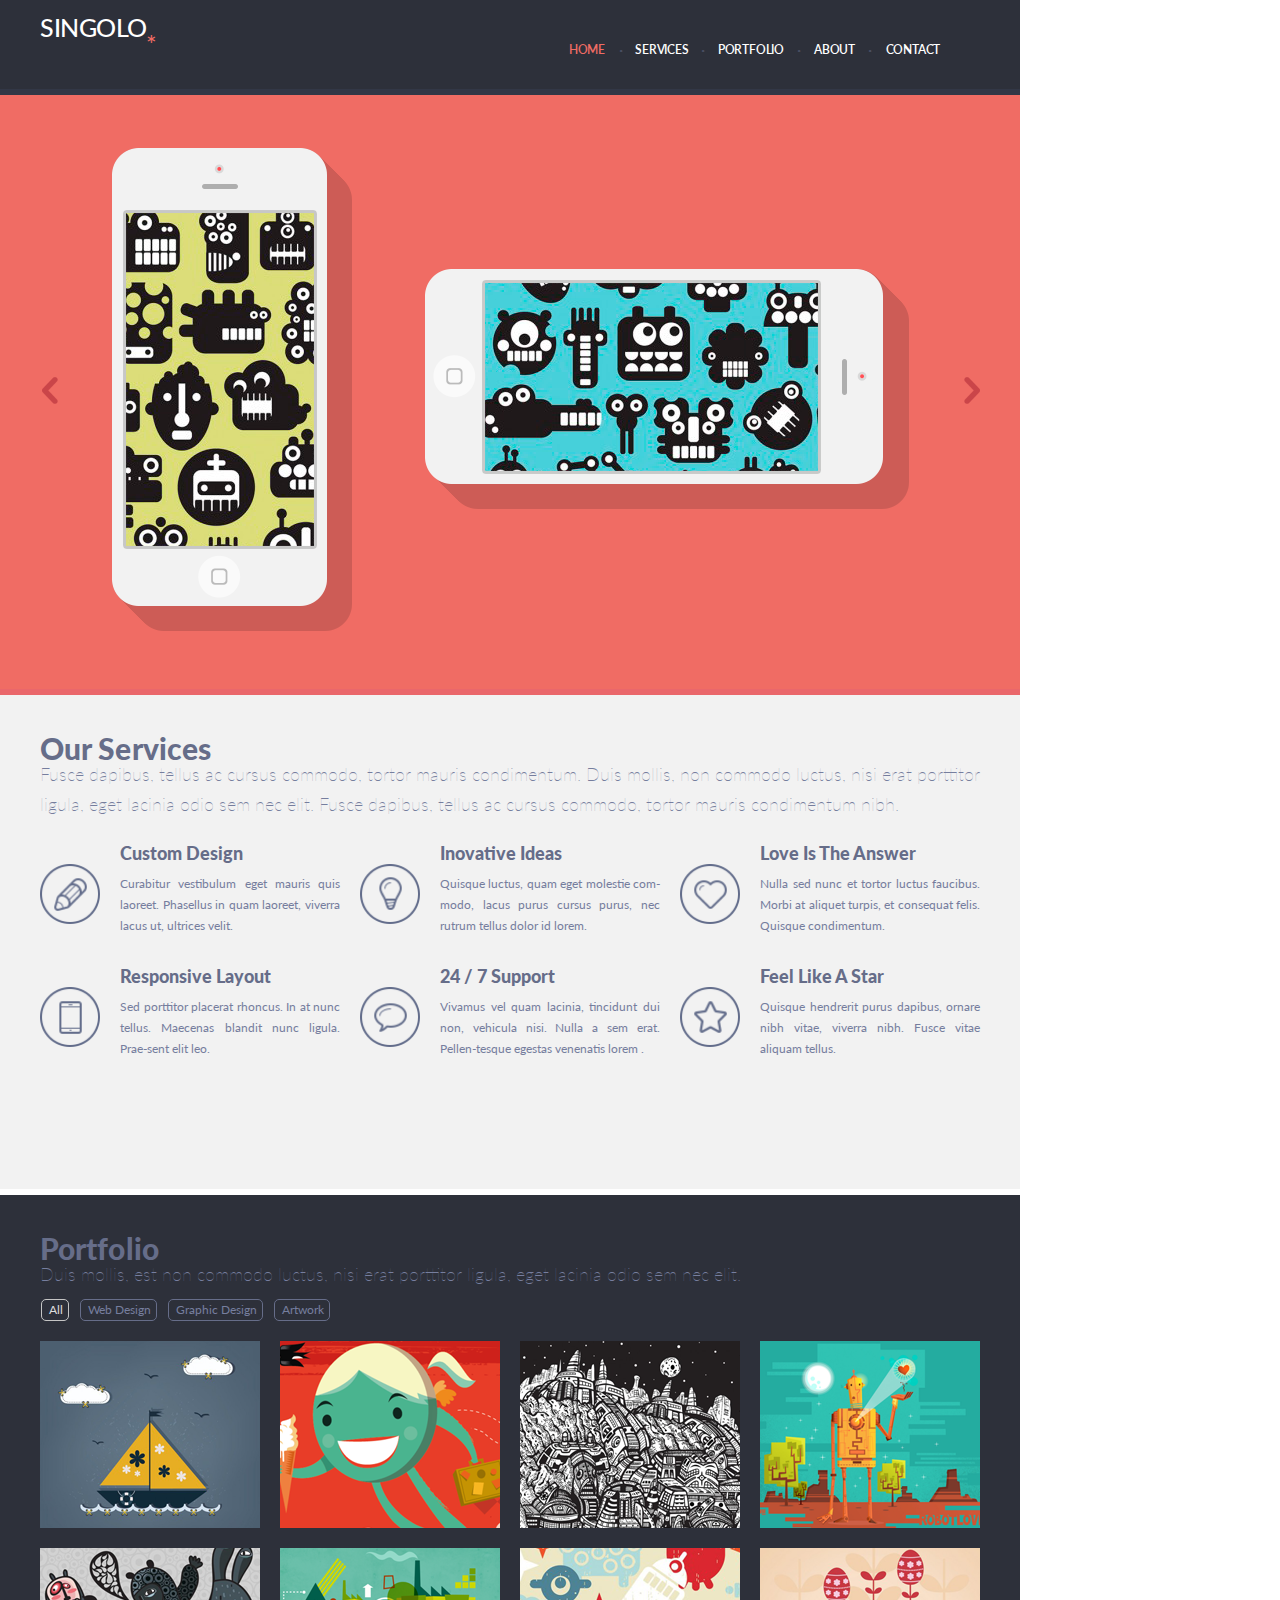
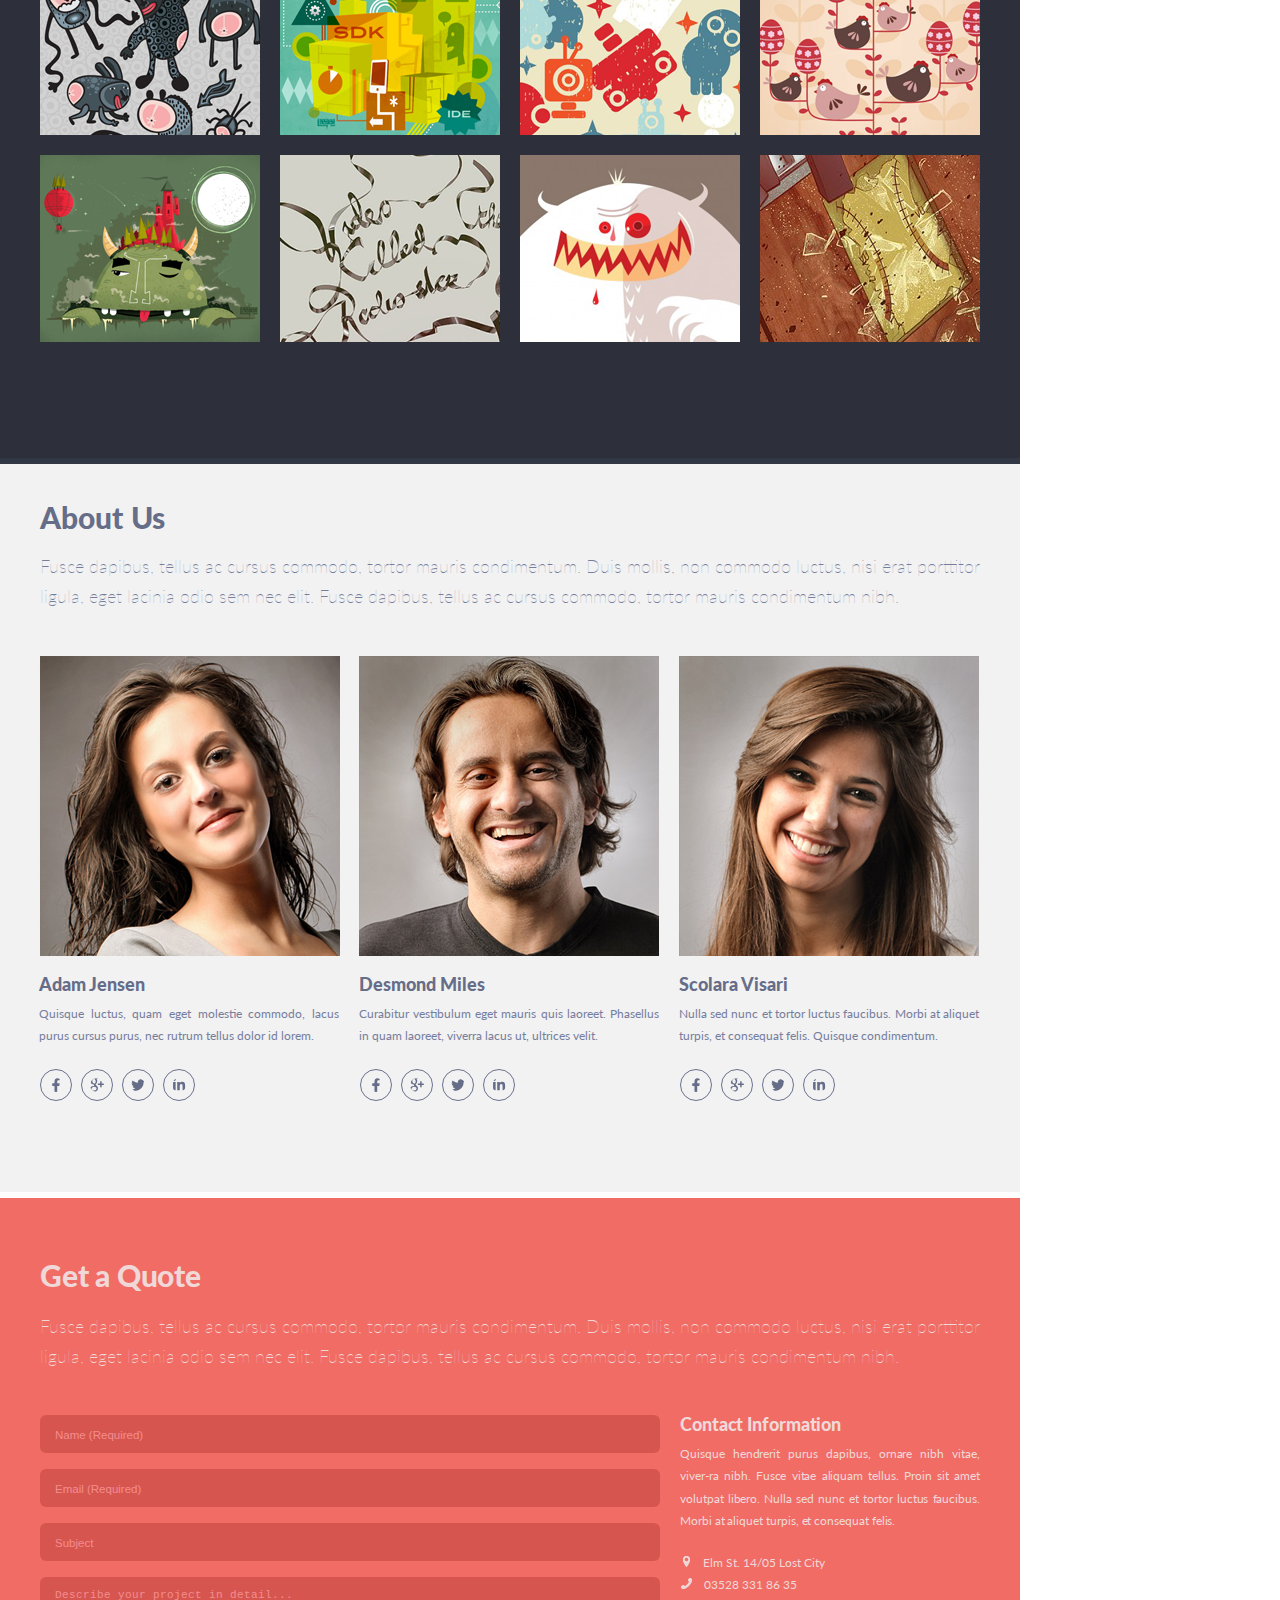
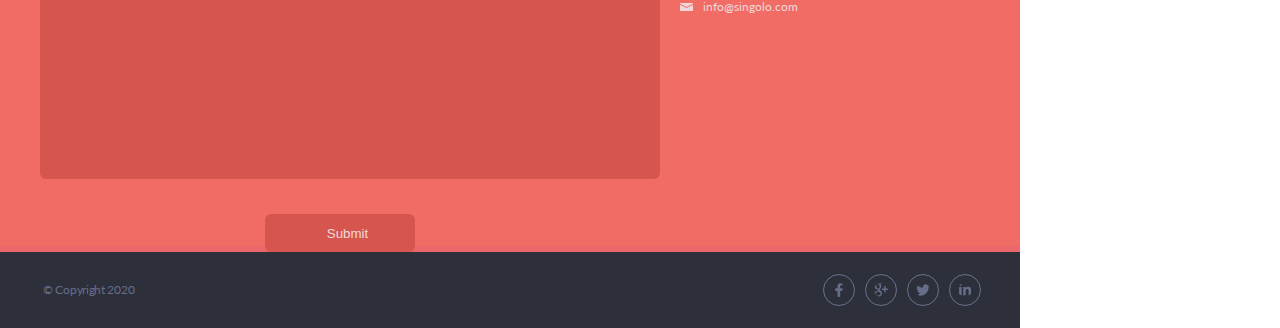
==== index.html @ a9855fa3 "feat: add index.html and style.css" ====
<!DOCTYPE html>
<head>
    <meta charset="UTF-8">
    <link href="style.css" rel="stylesheet">
    <link href="https://fonts.googleapis.com/css?family=Lato:300,300i,400,400i,700,700i,900,900i&display=swap" rel="stylesheet">
    <link href="http://yui.yahooapis.com/3.18.1/build/cssnormalize/cssnormalize-min.css" rel="stylesheet">
</head>

<body>
    <header class="container">
        <div class="section header-top">
            <h1 class="website-name">SINGOLO</h1>
            <div class="star-symbol">*</div>
            <div></div>
            <ul class="navigation-bar">
                <li ><a href="#" class="active-link">HOME</a></li>
                <li class="dot">.</li>
                <li><a href="#">SERVICES</a></li>
                <li class="dot">.</li>
                <li><a href="#">PORTFOLIO</a></li>
                <li class="dot">.</li>
                <li><a href="#">ABOUT</a></li>
                <li class="dot">.</li>
                <li><a href="#">CONTACT</a></li>
            </ul>
        </div>
            <div class="header-bottom"></div>
    </header>
    <div class="container">
        <div class="slider-top">
            <button class="button"><img class="prev" src="image/prev.svg"></button>
            <img class="vertical-iphone" src="image/iphone_vertical.png">
            <img class="horizontal-iphone"src="image/iphone_horizontal.png">
            <button class="button"><img class="next" src="image/next.svg"></button>
        </div>
        <div class="slider-bottom"></div>
    </div>

    <div class="container">
        <div class="section our-services-top">
         <div class="main-text">
            <div class="headline">
                <h2><b>Our Services</b></h2>
            </div>
            <div class="description">
                Fusce dapibus, tellus ac cursus commodo, tortor mauris condimentum. 
                Duis mollis, non commodo luctus, nisi erat porttitor ligula, 
                eget lacinia odio sem nec elit. Fusce dapibus, tellus ac cursus commodo, 
                tortor mauris condimentum nibh.
            </div>
         </div>
          
         <div class ="advantages">
         <div class="block one">
             <img src="image/pen.png">
                <div class="paragraph"><h3 class="caption"><b>Custom Design</b></h3>
            Curabitur vestibulum eget mauris quis laoreet. Phasellus in quam laoreet, viverra lacus ut, ultrices velit.
                </div>
         </div>

         <div class="block two">
            <img src="image/lamp.png">  
                <div class="paragraph"><h3 class="caption"><b>Inovative Ideas</b></h3>
            Quisque luctus, quam eget molestie com-modo, lacus purus cursus purus, nec rutrum tellus dolor id lorem.
                </div>
         </div> 

         <div class="block three">
            <img src="image/heart.png">
                <div class="paragraph"><h3 class="caption"><b>Love Is The Answer</b></h3>
            Nulla sed nunc et tortor luctus faucibus. Morbi at aliquet turpis, et consequat felis. Quisque condimentum.
                </div>
        </div>
        
         <div class="block four">
            <img src="image/phone.png">
                <div class="paragraph"><h3 class="caption"><b>Responsive Layout</b></h3>
            Sed porttitor placerat rhoncus. In at nunc tellus. Maecenas blandit nunc ligula. Prae-sent elit leo.
                </div>
        </div>

         <div class="block five">
            <img src="image/dialog.png">  
                <div class="paragraph"><h3 class="caption"><b>24 / 7 Support</b></h3>
            Vivamus vel quam lacinia, tincidunt dui non, vehicula nisi. Nulla a sem erat. Pellen-tesque egestas venenatis lorem .
                </div>
        </div> 

         <div class="block six">
            <img src="image/star.png">
                <div class="paragraph"><h3 class="caption"><b>Feel Like A Star</b></h3>
            Quisque hendrerit purus dapibus, ornare nibh vitae, viverra nibh. Fusce vitae aliquam tellus.
                </div>
        </div>
        </div>
    </div>

        <div class="our-services-bottom"></div>
    </div>

    <div class="container">
        <div class="section portfolio-top">
            <div class="headline">
            <h2><b>Portfolio</b></h2>
            </div>
            <div class="description portfolio"> 
                Duis mollis, est non commodo luctus, nisi erat porttitor ligula, 
                eget lacinia odio sem nec elit. 
            </div>
            <div>
                <button class="tab active-tab">All</button>
                <button class="tab">Web Design</button>
                <button class="tab">Graphic Design</button>
                <button class="tab">Artwork</button>
            </div>
            <div class="gallery">
                <img src = "image/image1.png">
                <img src = "image/image2.png">
                <img src = "image/image3.png">
                <img src = "image/image4.png">
                <img src = "image/image5.png">
                <img src = "image/image6.png">
                <img src = "image/image7.png">
                <img src = "image/image8.png">
                <img src = "image/image9.png">
                <img src = "image/image10.png">
                <img src = "image/image11.png">
                <img src = "image/image12.png">
            </div>
        </div>
    </div>
    <div class="container portfolio-bottom"></div>

    <div class="container">
        <div class="section about-us-top">
            <div class="headline about-us-headline">
                <h2><b>About Us</b></h2>
            </div>
            <div class="description about-us-description">
            Fusce dapibus, tellus ac cursus commodo, tortor mauris condimentum. 
            Duis mollis, non commodo luctus, nisi erat porttitor ligula, 
            eget lacinia odio sem nec elit. Fusce dapibus, tellus ac cursus commodo, 
            tortor mauris condimentum nibh.
            </div>
            <div class="staff">
                <div class="about-us-paragraph">
                    <img src = "image/adam.png">
                        <h3 class="about-us-caption"><b>Adam Jensen</b></h3>
                            Quisque luctus, quam eget molestie commodo,
                            lacus purus cursus purus, nec rutrum tellus dolor id lorem.                        
                                <div>
                                    <svg xmlns="http://www.w3.org/2000/svg"  
                                    class="social_icon facebook" 
                                    viewBox="0 0 320 512">
                                    <path fill="#656d89" d="M279.14 288l14.22-92.66h-88.91v-60.13c0-25.35 12.42-50.06 52.24-50.06h40.42V6.26S260.43 0 225.36 0c-73.22 0-121.08 44.38-121.08 124.72v70.62H22.89V288h81.39v224h100.17V288z"/>
                                    </svg>

                                    <svg xmlns="http://www.w3.org/2000/svg" 
                                    class="social_icon google"
                                    viewBox="0 0 89.61 88">
                                    <path fill="#656d89" d="M4.75,21.94c0,7.47,2.5,12.86,7.42,16a21.13,21.13,0,0,0,11.12,3c.59,0,1.07,0,1.4,0a14.35,14.35,0,0,0,2.95,10h-.17C21,50.89,0,52.23,0,69.52,0,87.1,19.31,88,23.18,88h1.27a35.72,35.72,0,0,0,14.88-3.21C47.07,81,51,74.49,51,65.36c0-8.82-6-14.07-10.35-17.91-2.67-2.34-5-4.36-5-6.33s1.68-3.5,3.81-5.41c3.45-3.08,6.69-7.46,6.69-15.75,0-7.29-.94-12.18-6.76-15.28A20.78,20.78,0,0,1,43.23,4C46.38,3.56,51,3.07,51,.5V0H28C27.78,0,4.75.86,4.75,21.94ZM41.87,67c.44,7-5.58,12.22-14.61,12.88S10.54,76.43,10.1,69.4a11.58,11.58,0,0,1,4.17-9.31,19,19,0,0,1,11.4-4.64c.52,0,1-.06,1.54-.06C35.71,55.39,41.46,60.38,41.87,67Zm-6-49.88c2.25,7.93-1.15,16.23-6.58,17.76a7.29,7.29,0,0,1-1.92.26c-5,0-9.9-5-11.73-12a17.26,17.26,0,0,1,.24-10.56C17,9.41,19.09,7.23,21.69,6.5a7.29,7.29,0,0,1,1.92-.26C29.62,6.24,33.48,8.72,35.87,17.13ZM74.61,34.41v-15h-9.5v15h-15v9.5h15v15h9.5v-15h15v-9.5Z"/></svg>

                                    <svg xmlns="http://www.w3.org/2000/svg" 
                                    class="social_icon twitter" 
                                    viewBox="0 0 512 512">
                                    <path fill="#656d89" d="M459.37 151.716c.325 4.548.325 9.097.325 13.645 0 138.72-105.583 298.558-298.558 298.558-59.452 0-114.68-17.219-161.137-47.106 8.447.974 16.568 1.299 25.34 1.299 49.055 0 94.213-16.568 130.274-44.832-46.132-.975-84.792-31.188-98.112-72.772 6.498.974 12.995 1.624 19.818 1.624 9.421 0 18.843-1.3 27.614-3.573-48.081-9.747-84.143-51.98-84.143-102.985v-1.299c13.969 7.797 30.214 12.67 47.431 13.319-28.264-18.843-46.781-51.005-46.781-87.391 0-19.492 5.197-37.36 14.294-52.954 51.655 63.675 129.3 105.258 216.365 109.807-1.624-7.797-2.599-15.918-2.599-24.04 0-57.828 46.782-104.934 104.934-104.934 30.213 0 57.502 12.67 76.67 33.137 23.715-4.548 46.456-13.32 66.599-25.34-7.798 24.366-24.366 44.833-46.132 57.827 21.117-2.273 41.584-8.122 60.426-16.243-14.292 20.791-32.161 39.308-52.628 54.253z"/></svg>
                                    
                                    <svg xmlns="http://www.w3.org/2000/svg"  
                                    class="social_icon linkedin"  
                                    viewBox="0 0 448 512">
                                    <path fill="#656d89" d="M100.28 448H7.4V148.9h92.88zM53.79 108.1C24.09 108.1 0 83.5 0 53.8a53.79 53.79 0 0 1 107.58 0c0 29.7-24.1 54.3-53.79 54.3zM447.9 448h-92.68V302.4c0-34.7-.7-79.2-48.29-79.2-48.29 0-55.69 37.7-55.69 76.7V448h-92.78V148.9h89.08v40.8h1.3c12.4-23.5 42.69-48.3 87.88-48.3 94 0 111.28 61.9 111.28 142.3V448z"/></svg>
                                </div>
                </div>
                <div class="about-us-paragraph">
                    <img src = "image/desmond.png">
                        <h3 class="about-us-caption"><b>Desmond Miles</b></h3>
                            Curabitur vestibulum eget mauris quis laoreet. 
                            Phasellus in quam laoreet, viverra lacus ut, ultrices velit.                           
                            <div>
                                <svg xmlns="http://www.w3.org/2000/svg"  
                                class="social_icon facebook" 
                                viewBox="0 0 320 512">
                                <path fill="#656d89" d="M279.14 288l14.22-92.66h-88.91v-60.13c0-25.35 12.42-50.06 52.24-50.06h40.42V6.26S260.43 0 225.36 0c-73.22 0-121.08 44.38-121.08 124.72v70.62H22.89V288h81.39v224h100.17V288z"/>
                                </svg>

                                <svg xmlns="http://www.w3.org/2000/svg" 
                                class="social_icon google"
                                viewBox="0 0 89.61 88">
                                <path fill="#656d89" d="M4.75,21.94c0,7.47,2.5,12.86,7.42,16a21.13,21.13,0,0,0,11.12,3c.59,0,1.07,0,1.4,0a14.35,14.35,0,0,0,2.95,10h-.17C21,50.89,0,52.23,0,69.52,0,87.1,19.31,88,23.18,88h1.27a35.72,35.72,0,0,0,14.88-3.21C47.07,81,51,74.49,51,65.36c0-8.82-6-14.07-10.35-17.91-2.67-2.34-5-4.36-5-6.33s1.68-3.5,3.81-5.41c3.45-3.08,6.69-7.46,6.69-15.75,0-7.29-.94-12.18-6.76-15.28A20.78,20.78,0,0,1,43.23,4C46.38,3.56,51,3.07,51,.5V0H28C27.78,0,4.75.86,4.75,21.94ZM41.87,67c.44,7-5.58,12.22-14.61,12.88S10.54,76.43,10.1,69.4a11.58,11.58,0,0,1,4.17-9.31,19,19,0,0,1,11.4-4.64c.52,0,1-.06,1.54-.06C35.71,55.39,41.46,60.38,41.87,67Zm-6-49.88c2.25,7.93-1.15,16.23-6.58,17.76a7.29,7.29,0,0,1-1.92.26c-5,0-9.9-5-11.73-12a17.26,17.26,0,0,1,.24-10.56C17,9.41,19.09,7.23,21.69,6.5a7.29,7.29,0,0,1,1.92-.26C29.62,6.24,33.48,8.72,35.87,17.13ZM74.61,34.41v-15h-9.5v15h-15v9.5h15v15h9.5v-15h15v-9.5Z"/></g></g></svg>

                                <svg xmlns="http://www.w3.org/2000/svg" 
                                class="social_icon twitter" 
                                viewBox="0 0 512 512">
                                <path fill="#656d89" d="M459.37 151.716c.325 4.548.325 9.097.325 13.645 0 138.72-105.583 298.558-298.558 298.558-59.452 0-114.68-17.219-161.137-47.106 8.447.974 16.568 1.299 25.34 1.299 49.055 0 94.213-16.568 130.274-44.832-46.132-.975-84.792-31.188-98.112-72.772 6.498.974 12.995 1.624 19.818 1.624 9.421 0 18.843-1.3 27.614-3.573-48.081-9.747-84.143-51.98-84.143-102.985v-1.299c13.969 7.797 30.214 12.67 47.431 13.319-28.264-18.843-46.781-51.005-46.781-87.391 0-19.492 5.197-37.36 14.294-52.954 51.655 63.675 129.3 105.258 216.365 109.807-1.624-7.797-2.599-15.918-2.599-24.04 0-57.828 46.782-104.934 104.934-104.934 30.213 0 57.502 12.67 76.67 33.137 23.715-4.548 46.456-13.32 66.599-25.34-7.798 24.366-24.366 44.833-46.132 57.827 21.117-2.273 41.584-8.122 60.426-16.243-14.292 20.791-32.161 39.308-52.628 54.253z"/></svg>
                                
                                <svg xmlns="http://www.w3.org/2000/svg"  
                                class="social_icon linkedin"  
                                viewBox="0 0 448 512">
                                <path fill="#656d89" d="M100.28 448H7.4V148.9h92.88zM53.79 108.1C24.09 108.1 0 83.5 0 53.8a53.79 53.79 0 0 1 107.58 0c0 29.7-24.1 54.3-53.79 54.3zM447.9 448h-92.68V302.4c0-34.7-.7-79.2-48.29-79.2-48.29 0-55.69 37.7-55.69 76.7V448h-92.78V148.9h89.08v40.8h1.3c12.4-23.5 42.69-48.3 87.88-48.3 94 0 111.28 61.9 111.28 142.3V448z"/></svg>
                            </div>
                </div>
                <div class="about-us-paragraph">
                    <img src = "image/scolara.png">
                        <h3 class="about-us-caption"><b>Scolara Visari</b></h3>
                             Nulla sed nunc et tortor luctus faucibus. 
                             Morbi at aliquet turpis, et consequat felis. Quisque condimentum.
                             <div>
                                <svg xmlns="http://www.w3.org/2000/svg"  
                                class="social_icon facebook" 
                                viewBox="0 0 320 512">
                                <path fill="#656d89" d="M279.14 288l14.22-92.66h-88.91v-60.13c0-25.35 12.42-50.06 52.24-50.06h40.42V6.26S260.43 0 225.36 0c-73.22 0-121.08 44.38-121.08 124.72v70.62H22.89V288h81.39v224h100.17V288z"/>
                                </svg>

                                <svg xmlns="http://www.w3.org/2000/svg" 
                                class="social_icon google"
                                viewBox="0 0 89.61 88">
                                <path fill="#656d89" d="M4.75,21.94c0,7.47,2.5,12.86,7.42,16a21.13,21.13,0,0,0,11.12,3c.59,0,1.07,0,1.4,0a14.35,14.35,0,0,0,2.95,10h-.17C21,50.89,0,52.23,0,69.52,0,87.1,19.31,88,23.18,88h1.27a35.72,35.72,0,0,0,14.88-3.21C47.07,81,51,74.49,51,65.36c0-8.82-6-14.07-10.35-17.91-2.67-2.34-5-4.36-5-6.33s1.68-3.5,3.81-5.41c3.45-3.08,6.69-7.46,6.69-15.75,0-7.29-.94-12.18-6.76-15.28A20.78,20.78,0,0,1,43.23,4C46.38,3.56,51,3.07,51,.5V0H28C27.78,0,4.75.86,4.75,21.94ZM41.87,67c.44,7-5.58,12.22-14.61,12.88S10.54,76.43,10.1,69.4a11.58,11.58,0,0,1,4.17-9.31,19,19,0,0,1,11.4-4.64c.52,0,1-.06,1.54-.06C35.71,55.39,41.46,60.38,41.87,67Zm-6-49.88c2.25,7.93-1.15,16.23-6.58,17.76a7.29,7.29,0,0,1-1.92.26c-5,0-9.9-5-11.73-12a17.26,17.26,0,0,1,.24-10.56C17,9.41,19.09,7.23,21.69,6.5a7.29,7.29,0,0,1,1.92-.26C29.62,6.24,33.48,8.72,35.87,17.13ZM74.61,34.41v-15h-9.5v15h-15v9.5h15v15h9.5v-15h15v-9.5Z"/></g></g></svg>

                                <svg xmlns="http://www.w3.org/2000/svg" 
                                class="social_icon twitter" 
                                viewBox="0 0 512 512">
                                <path fill="#656d89" d="M459.37 151.716c.325 4.548.325 9.097.325 13.645 0 138.72-105.583 298.558-298.558 298.558-59.452 0-114.68-17.219-161.137-47.106 8.447.974 16.568 1.299 25.34 1.299 49.055 0 94.213-16.568 130.274-44.832-46.132-.975-84.792-31.188-98.112-72.772 6.498.974 12.995 1.624 19.818 1.624 9.421 0 18.843-1.3 27.614-3.573-48.081-9.747-84.143-51.98-84.143-102.985v-1.299c13.969 7.797 30.214 12.67 47.431 13.319-28.264-18.843-46.781-51.005-46.781-87.391 0-19.492 5.197-37.36 14.294-52.954 51.655 63.675 129.3 105.258 216.365 109.807-1.624-7.797-2.599-15.918-2.599-24.04 0-57.828 46.782-104.934 104.934-104.934 30.213 0 57.502 12.67 76.67 33.137 23.715-4.548 46.456-13.32 66.599-25.34-7.798 24.366-24.366 44.833-46.132 57.827 21.117-2.273 41.584-8.122 60.426-16.243-14.292 20.791-32.161 39.308-52.628 54.253z"/></svg>
                                
                                <svg xmlns="http://www.w3.org/2000/svg"  
                                class="social_icon linkedin"  
                                viewBox="0 0 448 512">
                                <path fill="#656d89" d="M100.28 448H7.4V148.9h92.88zM53.79 108.1C24.09 108.1 0 83.5 0 53.8a53.79 53.79 0 0 1 107.58 0c0 29.7-24.1 54.3-53.79 54.3zM447.9 448h-92.68V302.4c0-34.7-.7-79.2-48.29-79.2-48.29 0-55.69 37.7-55.69 76.7V448h-92.78V148.9h89.08v40.8h1.3c12.4-23.5 42.69-48.3 87.88-48.3 94 0 111.28 61.9 111.28 142.3V448z"/></svg>
                            </div>
                </div>
            </div>
        </div>
        <div class="container about-us-bottom"></div>
    </div>
    <div class="container">
        <div class="section get-a-quote-top">
            <div class="headline3">Get a Quote</div>
            <div class="description3">
                Fusce dapibus, tellus ac cursus commodo, tortor mauris condimentum. 
                Duis mollis, non commodo luctus, nisi erat porttitor ligula, eget 
                lacinia odio sem nec elit. Fusce dapibus, tellus ac cursus commodo, 
                tortor mauris condimentum nibh.
            </div>
            <div class="form-and-information">
                <form class="form">
                    <input type="text" placeholder="Name (Required)" maxlength="20" pattern="[A-Za-z]{1,20}" required>
                    <input type="email" placeholder="Email (Required)" required>
                    <input type="text" placeholder="Subject">
                    <textarea type="text" placeholder="Describe your project in detail..."></textarea>
                    <input class="submit-bottom" type="submit" value="Submit">
                </form>
                <div class="information">
                    <div class="caption-light">Contact Information</div>
                    <div class="info">
                    Quisque hendrerit purus dapibus, ornare nibh vitae, viver-ra nibh. Fusce vitae aliquam tellus. Proin sit 
                    amet volutpat libero. Nulla sed nunc et tortor luctus faucibus. 
                    Morbi at aliquet turpis,  et consequat felis. 
                    </div>
                    <div class="info contact-information">
                        <img class="location-icon" src="image/location.png">
                            Elm St. 14/05 Lost City<br>
                        <img class="phone-icon" src="image/iphone.png">
                        <a href="tel: 03528 331 86 35" type="tel">03528 331 86 35</a><br>
                        <img class="mail-icon" src="image/mail.png">
                        <a href ="mailto: info@singolo.com" type="email">info@singolo.com</a><br>
                    </div>
                </div>
            </div>
        </div>
        <div class="section get-a-quote-bottom"></div>
    
    
    <footer class="section footer">
        <div class="copyright">&#169; Copyright 2020</div>
        <div class="icons">
                <svg xmlns="http://www.w3.org/2000/svg"  
                class="social_icon facebook" 
                viewBox="0 0 320 512">
                <path fill="#656d89" d="M279.14 288l14.22-92.66h-88.91v-60.13c0-25.35 12.42-50.06 52.24-50.06h40.42V6.26S260.43 0 225.36 0c-73.22 0-121.08 44.38-121.08 124.72v70.62H22.89V288h81.39v224h100.17V288z"/>
                </svg>

                <svg xmlns="http://www.w3.org/2000/svg" 
                class="social_icon google"
                viewBox="0 0 89.61 88">
                <path fill="#656d89" d="M4.75,21.94c0,7.47,2.5,12.86,7.42,16a21.13,21.13,0,0,0,11.12,3c.59,0,1.07,0,1.4,0a14.35,14.35,0,0,0,2.95,10h-.17C21,50.89,0,52.23,0,69.52,0,87.1,19.31,88,23.18,88h1.27a35.72,35.72,0,0,0,14.88-3.21C47.07,81,51,74.49,51,65.36c0-8.82-6-14.07-10.35-17.91-2.67-2.34-5-4.36-5-6.33s1.68-3.5,3.81-5.41c3.45-3.08,6.69-7.46,6.69-15.75,0-7.29-.94-12.18-6.76-15.28A20.78,20.78,0,0,1,43.23,4C46.38,3.56,51,3.07,51,.5V0H28C27.78,0,4.75.86,4.75,21.94ZM41.87,67c.44,7-5.58,12.22-14.61,12.88S10.54,76.43,10.1,69.4a11.58,11.58,0,0,1,4.17-9.31,19,19,0,0,1,11.4-4.64c.52,0,1-.06,1.54-.06C35.71,55.39,41.46,60.38,41.87,67Zm-6-49.88c2.25,7.93-1.15,16.23-6.58,17.76a7.29,7.29,0,0,1-1.92.26c-5,0-9.9-5-11.73-12a17.26,17.26,0,0,1,.24-10.56C17,9.41,19.09,7.23,21.69,6.5a7.29,7.29,0,0,1,1.92-.26C29.62,6.24,33.48,8.72,35.87,17.13ZM74.61,34.41v-15h-9.5v15h-15v9.5h15v15h9.5v-15h15v-9.5Z"/></g></g></svg>

                <svg xmlns="http://www.w3.org/2000/svg" 
                class="social_icon twitter" 
                viewBox="0 0 512 512">
                <path fill="#656d89" d="M459.37 151.716c.325 4.548.325 9.097.325 13.645 0 138.72-105.583 298.558-298.558 298.558-59.452 0-114.68-17.219-161.137-47.106 8.447.974 16.568 1.299 25.34 1.299 49.055 0 94.213-16.568 130.274-44.832-46.132-.975-84.792-31.188-98.112-72.772 6.498.974 12.995 1.624 19.818 1.624 9.421 0 18.843-1.3 27.614-3.573-48.081-9.747-84.143-51.98-84.143-102.985v-1.299c13.969 7.797 30.214 12.67 47.431 13.319-28.264-18.843-46.781-51.005-46.781-87.391 0-19.492 5.197-37.36 14.294-52.954 51.655 63.675 129.3 105.258 216.365 109.807-1.624-7.797-2.599-15.918-2.599-24.04 0-57.828 46.782-104.934 104.934-104.934 30.213 0 57.502 12.67 76.67 33.137 23.715-4.548 46.456-13.32 66.599-25.34-7.798 24.366-24.366 44.833-46.132 57.827 21.117-2.273 41.584-8.122 60.426-16.243-14.292 20.791-32.161 39.308-52.628 54.253z"/></svg>
                
                <svg xmlns="http://www.w3.org/2000/svg"  
                class="social_icon linkedin"  
                viewBox="0 0 448 512">
                <path fill="#656d89" d="M100.28 448H7.4V148.9h92.88zM53.79 108.1C24.09 108.1 0 83.5 0 53.8a53.79 53.79 0 0 1 107.58 0c0 29.7-24.1 54.3-53.79 54.3zM447.9 448h-92.68V302.4c0-34.7-.7-79.2-48.29-79.2-48.29 0-55.69 37.7-55.69 76.7V448h-92.78V148.9h89.08v40.8h1.3c12.4-23.5 42.69-48.3 87.88-48.3 94 0 111.28 61.9 111.28 142.3V448z"/></svg>
        </div>
    </footer>
</div>
</body>
---- style.css ----
* {
    margin: 0;
    padding: 0;  
    list-style: none; 
    text-decoration: none;
}

.container {
    width: 1020px;
    font-family: "Lato";
}

.section{
    padding:0 40px;
}

/* HEADER */
.header-top{
    background-color: #2d303a;
    height: 89px;
    display: grid;
    grid-template-columns: 106px 10px 400px 425px;
}

.website-name{
    color:#ffffff;
    font-size: 25px;
    letter-spacing: -0.5px;
    padding-top: 12px;
    font-weight: 500;
}

.star-symbol{
    color:#f06c64;
    font-size: 25px;
    padding-top: 29px;
}

.navigation-bar{
    font-size: 12px;
    color:#ffffff;
    display: grid;
    grid-template-columns:62px 6px 76px 6px 90px 6px 65px 6px 80px 26px;
    text-align: center;
    margin-top:42px;
    font-weight: 600;
    letter-spacing: -0.2px;
}

.navigation-bar > li > a{
    color: #ffffff;
}

.navigation-bar > li > a.active-link{
    color:#f06c64;
}

.navigation-bar > li > a:hover{
    cursor: pointer;
    color: #f06c64;
}

.dot{
    font-size: 18px;
    color:#494e62;
    margin-top: -8px;
}

.header-bottom{
    background-color: #323746;
    height: 6px; 
}

/* SLIDER */
.slider-top{
    background-color:#f06c64;
    height:594px;
    display: grid;
    grid-template-columns: 100px 265px 555px 100px;
    margin: auto;
}

.slider-top > img{
    margin: auto;
}

.vertical-iphone{
    padding-bottom: 5px;
    padding-right: 1px;
}

.horizontal-iphone{
    padding: 0 0 6px 48px;
}

.next{
    margin-left: 4px;
}

.button{
    background-color:#f06c64;
    border: none;
    outline: none;
}

.button:hover{
    cursor: pointer;
    background-color: #dc625a;
}

.slider-bottom{
    background-color:#ea676b;
    height:6px;
}

/* OUR SERVICES */
.advantages{
    display: grid;
    grid-template-areas:
    "one two three"
    "four five six";
    grid-template-columns: 320px 320px 300px;
    grid-template-rows: 123px 135px;
}

.block{
    display: grid;
    grid-template-columns: 60px 260px;
}
.block > img{
    width: 60px;
    margin-top: 45px;
}
.one{
    grid-area: one;
}
.two{
    grid-area: two;
}
.three{
    grid-area: three;
}
.four{
    grid-area: four
}
.five{
    grid-area: five;
}
.six{
    grid-area: six;
}

.our-services-top{
    background-color: #f2f2f2;
    height: 494px;
}

.headline{
    font-size: 20px;
    color:#666d89;
    letter-spacing: 0.1px;
    padding-top: 35px;
    font-weight: 800;
}

.description{
    font-size: 18px;
    color:#767e9e;
    font-weight: lighter;
    line-height: 30px;
    text-align: justify;
    margin-top: -7px;
}

.paragraph{
    padding: 0 20px;
    font-size: 12px;
    color:#767e9e;
    text-align: justify;
    line-height: 21px;    
}

.caption{
    color: #666d89;
    font-size: 18px;
    padding-top: 24px;
    margin-bottom: 9px;
}

.our-services-bottom{
    background-color: #ffffff;
    height: 6px;
}

/* PORTFOLIO */
.portfolio-top{
    background-color: #2d303a;
    height: 863px;
}
.portfolio{
    padding-bottom: 9px;
}
.tab{
    background-color: #2d303a;
    margin-right: 6px;
    margin-left: 1px;
    padding: 2px 5px 3.3px 7px;
    border: 1px solid #666d89;
    border-radius: 5px;
    font-family: "Lato";
    font-size: 12px;
    cursor: pointer;
    color: #767e9e;
    outline: none;
}

.active-tab, .tab:hover{
    border: 1px solid #c5c5c5;
    color:#dedede;
}

.gallery{
    display: flex;  
    margin: 20px 2px 0 0px;
    flex-wrap: wrap;
    width:960px;
}

.gallery > img {
    width: 220px;
    height: 187px;
    margin: 0 20px 20px 0;
}

.portfolio-bottom{
    background-color: #323746;
    height: 6px;
}

/* ABOUT US */
.about-us-headline > h2{
    margin-bottom: 23px;
}

.about-us-description{
    padding-bottom: 45px;
}

.about-us-top{
    background-color: #f2f2f2;
    height: 728px;
}

.staff{
    display: flex;
    width:960px;
    color: #767e9e;
    font-size: 12px;
}

.staff > img{
    margin: 0 20px 20px 0;
}

.about-us-paragraph{
    font-size: 12px;
    color:#767e9e;
    text-align: justify;
    line-height: 22px;    
    padding-right: 21px;
    margin-left: -1px;
    max-width: 300px;
}

.about-us-caption{
    color: #666d89;
    font-size: 18px;
    padding: 9px 0 8px 0;
    white-space: nowrap;
    overflow: hidden;
    text-overflow: ellipsis;
    margin: 1px 0 0 0 ;
}

.social_icon{
    width: 14px;
    height: 14px;
    padding: 8px;
    border: 1px solid #6a718c;
    border-radius: 50%;
    margin: 22px 5px 0 1px;
}

.social_icon:hover{
    width: 25px;
    height: 25px;
    border-radius: 25%;
    cursor: pointer;
}

.facebook path:hover{
    fill: #3b5998;
    cursor: pointer;
}

.google path:hover{
    fill: #db4a39;
    cursor: pointer;
}

.twitter path:hover{
    fill: #00acee;
    cursor: pointer;
}

.linkedin path:hover{
    fill: #0e76a8;
    cursor: pointer;
}

.about-us-bottom{
    background-color: #ffffff;
    height: 6px;
}

/* GET A QUOTE */
.get-a-quote-top{
    height: 648px;
    background-color: #f06c64;
}

.headline3{
    font-size: 30px;
    color:#f0d8d9;
    letter-spacing: -0.2px;
    padding-top: 59px;
    font-weight: 900;
}

.description3{
    font-size: 18px;
    color:#f0d8d9;
    font-weight: lighter;
    padding: 18px 0 9px 0;
    line-height: 30px;
    text-align: justify;
}
.form-and-information{
    display: flex;
    
}

.form{
    margin-top: 35px;
    margin-right: 20px;
    max-width: 620px;
}

.form > input, textarea{
    width: 605px;
    height: 38px;
    background-color: #d6564f;
    outline: none;
    margin-bottom: 16px;
    border: none;
    border-radius: 6px;
    padding-left: 15px;
    color:#f0d8d9;
}

.form > input::placeholder{
    color: #f48c8f;
    font-size: 11.5px;
    font-weight: 400;
}

.form > textarea::placeholder{
    color: #f48c8f;
    font-size: 11px;
    font-weight: 400;
    padding-top: 3px;
    letter-spacing: 0.4px;
}

:focus:input:placeholder{
    color: transparent;
}

.form > textarea{
    height: 193px;
    resize: none;
    width: 605px;
    padding-top: 9px;
}

.form > input.submit-bottom{
    width: 150px;
    background-color: #d6564f;
    color:#f0d8d9;
    margin-top: 16px;
    margin-left: 225px;
}

.caption-light{
    font-size: 18px;
    color: #f0d8d9;
    font-weight: 900;
    margin: 33px 0 8px 0;
    letter-spacing: -0.1px;
}

.info{
    font-size: 12px;
    color:#f0d8d9;
    text-align: justify;
    letter-spacing: -0.06px;
    line-height: 22.3px;
}

.contact-information{
    margin-top: 20px;
    line-height: 22px;
    letter-spacing: 0px;
}

.contact-information > a{
    color: #f0d8d9;
}

.location-icon{
    margin-right: 10px;
    margin-left: 3px;
}

.phone-icon{
    margin-right: 9px;
    margin-left: 1px;
}

.mail-icon{
    margin-right: 7px;
}
.get-a-quote-bottom{
    height: 6px;
    background-color: #ea676b;
}

/* FOOTER */
.footer{
    height: 76px;
    background-color: #2d303a;
    display: flex;
    justify-content: space-between;
    padding-right: 34px;
}

.copyright{
    font-size: 12px ;
    color: #666d89;
    padding-top: 30px;
    padding-left: 3px;
    letter-spacing: -0.3px;
}

.icons-footer{
    margin-right: 2px;
}
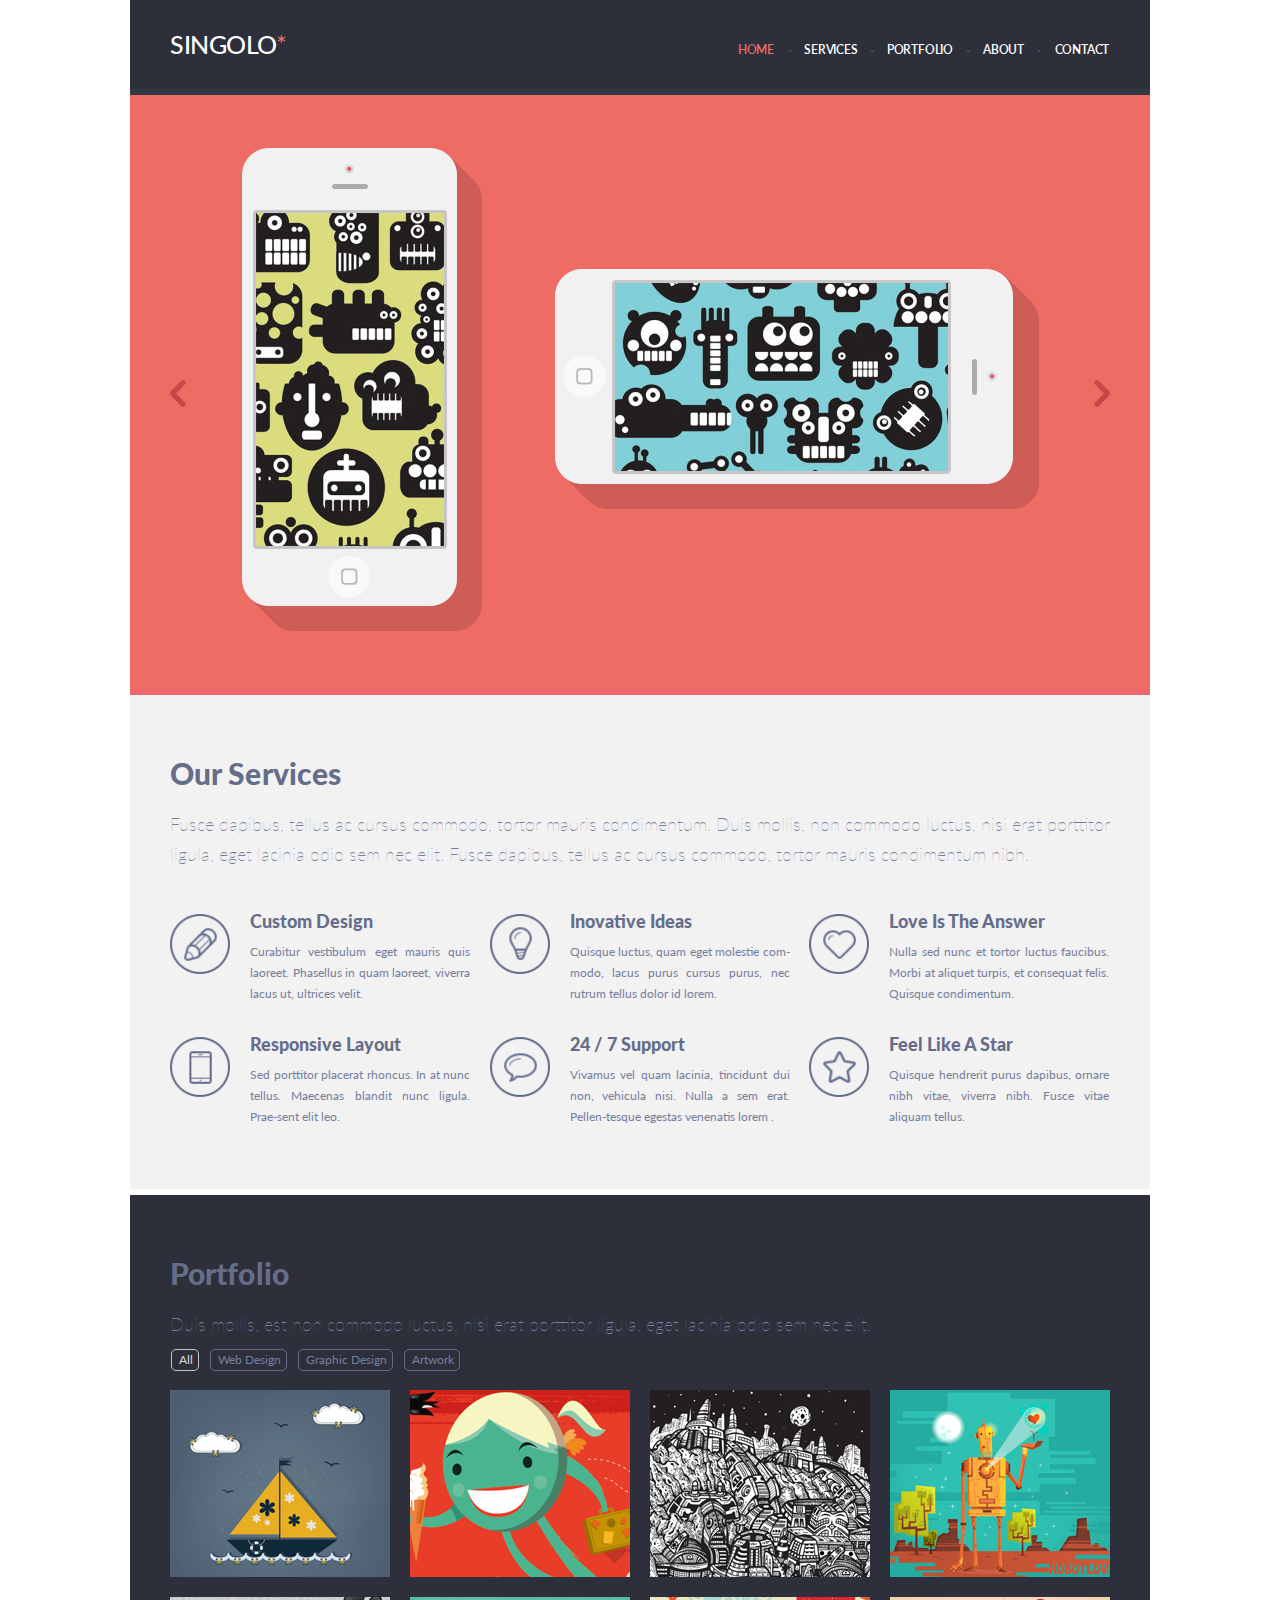
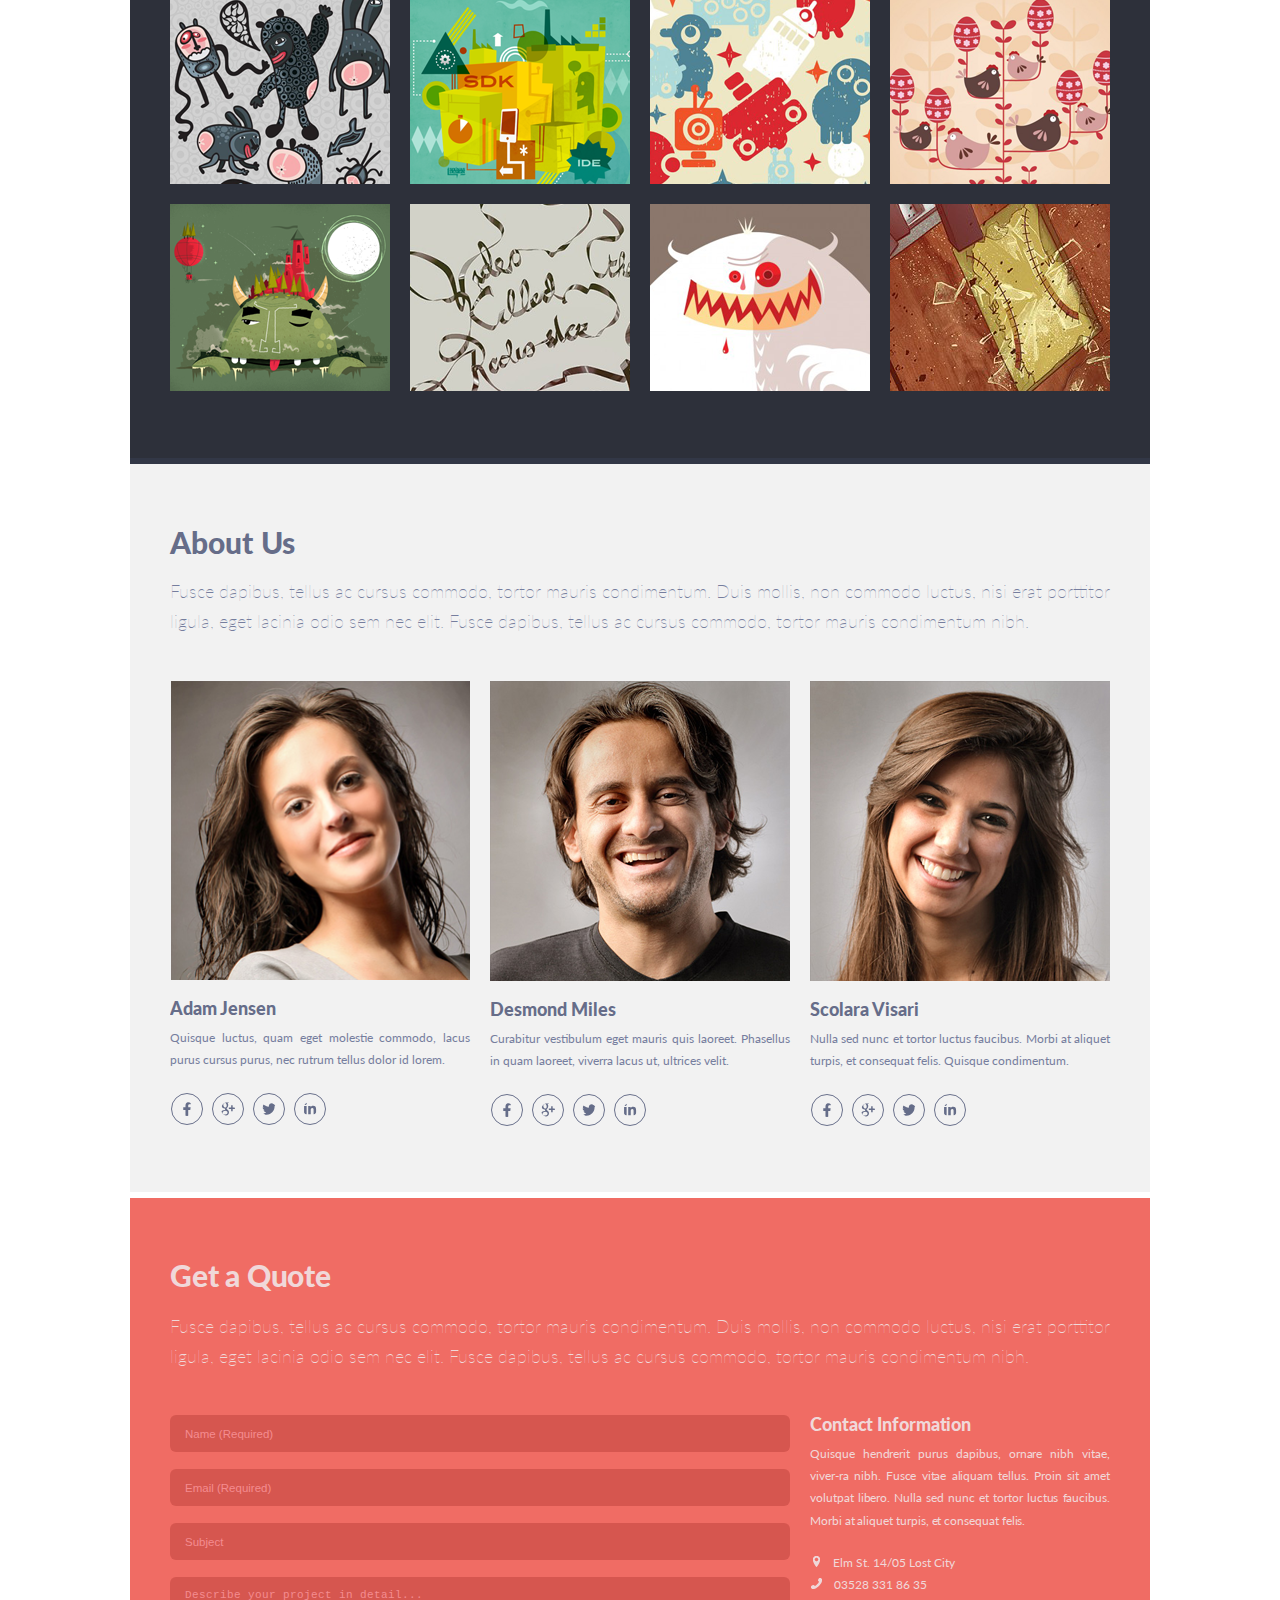
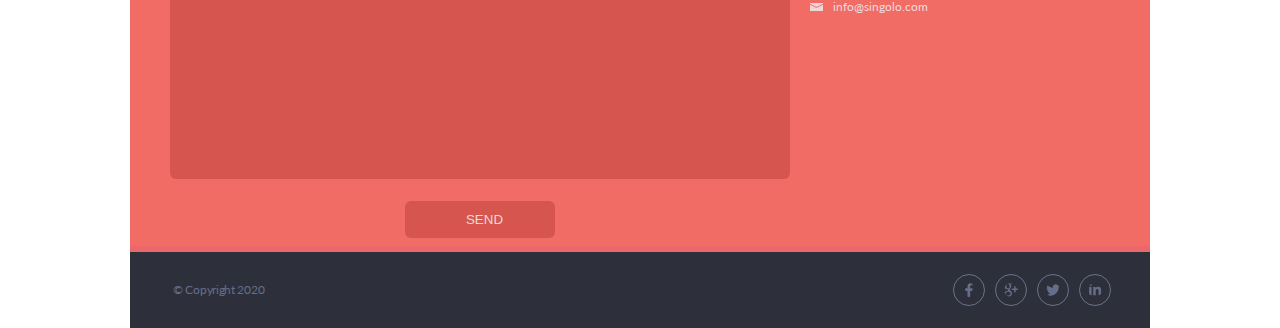
==== commit 9cab7a0f: "feat: add DOM and responsive" ====
--- a/index.html
+++ b/index.html
@@ -4,151 +4,172 @@
     <link href="style.css" rel="stylesheet">
     <link href="https://fonts.googleapis.com/css?family=Lato:300,300i,400,400i,700,700i,900,900i&display=swap" rel="stylesheet">
     <link href="http://yui.yahooapis.com/3.18.1/build/cssnormalize/cssnormalize-min.css" rel="stylesheet">
+    <meta name="viewport" content="width=device-width, initial-scale=1">
 </head>
 
 <body>
-    <header class="container">
+    <header class="container header">
         <div class="section header-top">
+            <div class="burger-menu">
+                <img src="/image/Burger-menu-icon.png">
+            </div>
+
             <h1 class="website-name">SINGOLO</h1>
             <div class="star-symbol">*</div>
             <div></div>
-            <ul class="navigation-bar">
-                <li ><a href="#" class="active-link">HOME</a></li>
+            <nav class="header__navigation" id="navigation-block">
+            <ul id ="menu" class="navigation-bar">
+                <li ><a href="#home" class="active-link">HOME</a></li>
                 <li class="dot">.</li>
-                <li><a href="#">SERVICES</a></li>
+                <li><a href="#services">SERVICES</a></li>
                 <li class="dot">.</li>
-                <li><a href="#">PORTFOLIO</a></li>
+                <li><a href="#portfolio">PORTFOLIO</a></li>
                 <li class="dot">.</li>
-                <li><a href="#">ABOUT</a></li>
+                <li><a href="#about">ABOUT</a></li>
                 <li class="dot">.</li>
-                <li><a href="#">CONTACT</a></li>
+                <li><a href="#contact">CONTACT</a></li>
             </ul>
+            </nav>
         </div>
             <div class="header-bottom"></div>
     </header>
-    <div class="container">
-        <div class="slider-top">
-            <button class="button"><img class="prev" src="image/prev.svg"></button>
-            <img class="vertical-iphone" src="image/iphone_vertical.png">
-            <img class="horizontal-iphone"src="image/iphone_horizontal.png">
-            <button class="button"><img class="next" src="image/next.svg"></button>
-        </div>
-        <div class="slider-bottom"></div>
-    </div>
-
-    <div class="container">
-        <div class="section our-services-top">
-         <div class="main-text">
-            <div class="headline">
-                <h2><b>Our Services</b></h2>
-            </div>
-            <div class="description">
-                Fusce dapibus, tellus ac cursus commodo, tortor mauris condimentum. 
-                Duis mollis, non commodo luctus, nisi erat porttitor ligula, 
-                eget lacinia odio sem nec elit. Fusce dapibus, tellus ac cursus commodo, 
-                tortor mauris condimentum nibh.
-            </div>
-         </div>
-          
-         <div class ="advantages">
-         <div class="block one">
-             <img src="image/pen.png">
-                <div class="paragraph"><h3 class="caption"><b>Custom Design</b></h3>
-            Curabitur vestibulum eget mauris quis laoreet. Phasellus in quam laoreet, viverra lacus ut, ultrices velit.
-                </div>
-         </div>
-
-         <div class="block two">
-            <img src="image/lamp.png">  
-                <div class="paragraph"><h3 class="caption"><b>Inovative Ideas</b></h3>
-            Quisque luctus, quam eget molestie com-modo, lacus purus cursus purus, nec rutrum tellus dolor id lorem.
-                </div>
-         </div> 
-
-         <div class="block three">
-            <img src="image/heart.png">
-                <div class="paragraph"><h3 class="caption"><b>Love Is The Answer</b></h3>
-            Nulla sed nunc et tortor luctus faucibus. Morbi at aliquet turpis, et consequat felis. Quisque condimentum.
-                </div>
-        </div>
-        
-         <div class="block four">
-            <img src="image/phone.png">
-                <div class="paragraph"><h3 class="caption"><b>Responsive Layout</b></h3>
-            Sed porttitor placerat rhoncus. In at nunc tellus. Maecenas blandit nunc ligula. Prae-sent elit leo.
-                </div>
-        </div>
-
-         <div class="block five">
-            <img src="image/dialog.png">  
-                <div class="paragraph"><h3 class="caption"><b>24 / 7 Support</b></h3>
-            Vivamus vel quam lacinia, tincidunt dui non, vehicula nisi. Nulla a sem erat. Pellen-tesque egestas venenatis lorem .
-                </div>
-        </div> 
-
-         <div class="block six">
-            <img src="image/star.png">
-                <div class="paragraph"><h3 class="caption"><b>Feel Like A Star</b></h3>
-            Quisque hendrerit purus dapibus, ornare nibh vitae, viverra nibh. Fusce vitae aliquam tellus.
-                </div>
-        </div>
-        </div>
-    </div>
-
-        <div class="our-services-bottom"></div>
-    </div>
-
-    <div class="container">
-        <div class="section portfolio-top">
-            <div class="headline">
-            <h2><b>Portfolio</b></h2>
-            </div>
-            <div class="description portfolio"> 
-                Duis mollis, est non commodo luctus, nisi erat porttitor ligula, 
-                eget lacinia odio sem nec elit. 
-            </div>
-            <div>
-                <button class="tab active-tab">All</button>
-                <button class="tab">Web Design</button>
-                <button class="tab">Graphic Design</button>
-                <button class="tab">Artwork</button>
-            </div>
-            <div class="gallery">
-                <img src = "image/image1.png">
-                <img src = "image/image2.png">
-                <img src = "image/image3.png">
-                <img src = "image/image4.png">
-                <img src = "image/image5.png">
-                <img src = "image/image6.png">
-                <img src = "image/image7.png">
-                <img src = "image/image8.png">
-                <img src = "image/image9.png">
-                <img src = "image/image10.png">
-                <img src = "image/image11.png">
-                <img src = "image/image12.png">
+
+    <div id = "wrapper" class="container">
+
+        <div id ="home" class="carousel">
+            <div  class ="slider">
+                <div class="slider-top">
+                    <button class="button" data-action="prev"><img class="prev" src="image/prev.svg"></button>
+                    
+                    <button class="button" data-action="next"><img class="next" src="image/next.svg"></button>
+                </div>
+                <div class="slider-bottom"></div>
+
+                <div class="slider-main">
+                    <div class="slide active-slide">
+                        <img src="image/slide-1.png">
+                    </div>
+    
+                    <div class="slide">
+                        <img src="image/slide2.jpg">
+                    </div>
+                </div>
             </div>
         </div>
-    </div>
-    <div class="container portfolio-bottom"></div>
-
-    <div class="container">
-        <div class="section about-us-top">
-            <div class="headline about-us-headline">
-                <h2><b>About Us</b></h2>
+    
+        <div id="services" class="services">
+            <div class="section our-services-top">
+                <div class="main-text">
+                    <div class="headline our-services-headline">
+                        <h2><b>Our Services</b></h2>
+                    </div>
+                    <div class="description our-services-description">
+                    Fusce dapibus, tellus ac cursus commodo, tortor mauris condimentum. 
+                    Duis mollis, non commodo luctus, nisi erat porttitor ligula, 
+                    eget lacinia odio sem nec elit. Fusce dapibus, tellus ac cursus commodo, 
+                    tortor mauris condimentum nibh.
+                    </div>
+                </div>
+
+                <div class ="advantages">
+                    <div class="block one">
+                        <img src="image/pen.png">
+                            <div class="paragraph"><h3 class="caption our-services-caption"><b>Custom Design</b></h3>
+                            Curabitur vestibulum eget mauris quis laoreet. Phasellus in quam laoreet, viverra lacus ut, ultrices velit.
+                            </div>
+                    </div>
+
+                    <div class="block two">
+                        <img src="image/lamp.png">  
+                            <div class="paragraph"><h3 class="caption our-services-caption"><b>Inovative Ideas</b></h3>
+                            Quisque luctus, quam eget molestie com-modo, lacus purus cursus purus, nec rutrum tellus dolor id lorem.
+                            </div>
+                    </div> 
+
+                    <div class="block three">
+                        <img src="image/heart.png">
+                            <div class="paragraph"><h3 class="caption our-services-caption"><b>Love Is The Answer</b></h3>
+                            Nulla sed nunc et tortor luctus faucibus. Morbi at aliquet turpis, et consequat felis. Quisque condimentum.
+                            </div>
+                    </div>
+        
+                    <div class="block four">
+                        <img src="image/phone.png">
+                            <div class="paragraph"><h3 class="caption our-services-caption"><b>Responsive Layout</b></h3>
+                            Sed porttitor placerat rhoncus. In at nunc tellus. Maecenas blandit nunc ligula. Prae-sent elit leo.
+                            </div>
+                        </div>
+
+                    <div class="block five">
+                        <img src="image/dialog.png">  
+                            <div class="paragraph"><h3 class="caption our-services-caption"><b>24 / 7 Support</b></h3>
+                            Vivamus vel quam lacinia, tincidunt dui non, vehicula nisi. Nulla a sem erat. Pellen-tesque egestas venenatis lorem .
+                            </div>
+                    </div> 
+
+                    <div class="block six">
+                        <img src="image/star.png">
+                            <div class="paragraph"><h3 class="caption our-services-caption"><b>Feel Like A Star</b></h3>
+                            Quisque hendrerit purus dapibus, ornare nibh vitae, viverra nibh. Fusce vitae aliquam tellus.
+                            </div>
+                    </div>
+                </div>
             </div>
-            <div class="description about-us-description">
-            Fusce dapibus, tellus ac cursus commodo, tortor mauris condimentum. 
-            Duis mollis, non commodo luctus, nisi erat porttitor ligula, 
-            eget lacinia odio sem nec elit. Fusce dapibus, tellus ac cursus commodo, 
-            tortor mauris condimentum nibh.
+            <div class="our-services-bottom"></div>
+        </div> 
+
+        <div id ="portfolio" class="portfolio">
+            <div  class="section portfolio-top">
+                <div class="headline">
+                    <h2><b>Portfolio</b></h2>
+                </div>
+                <div class="description"> 
+                    Duis mollis, est non commodo luctus, nisi erat porttitor ligula, 
+                    eget lacinia odio sem nec elit. 
+                </div>
+                <div id="tabs" class="tabs">
+                    <button class="tab active-tab">All</button>
+                    <button class="tab">Web Design</button>
+                    <button class="tab">Graphic Design</button>
+                    <button class="tab">Artwork</button>
+                </div>
+                <div id = "gallery"class="gallery">
+                    <img src = "image/image1.png">
+                    <img src = "image/image2.png">
+                    <img src = "image/image3.png">
+                    <img src = "image/image4.png">
+                    <img src = "image/image5.png">
+                    <img src = "image/image6.png">
+                    <img src = "image/image7.png">
+                    <img src = "image/image8.png">
+                    <img src = "image/image9.png">
+                    <img src = "image/image10.png">
+                    <img src = "image/image11.png">
+                    <img src = "image/image12.png">
+                </div>
             </div>
-            <div class="staff">
-                <div class="about-us-paragraph">
-                    <img src = "image/adam.png">
-                        <h3 class="about-us-caption"><b>Adam Jensen</b></h3>
-                            Quisque luctus, quam eget molestie commodo,
-                            lacus purus cursus purus, nec rutrum tellus dolor id lorem.                        
-                                <div>
+            <div class="container portfolio-bottom"></div>
+        </div>
+    
+        <div id ="about" class="about">
+            <div class="section about-us-top">
+                <div class="headline about-us-headline">
+                    <h2><b>About Us</b></h2>
+                </div>
+                <div class="description about-us-description">
+                    Fusce dapibus, tellus ac cursus commodo, tortor mauris condimentum. 
+                    Duis mollis, non commodo luctus, nisi erat porttitor ligula, 
+                    eget lacinia odio sem nec elit. Fusce dapibus, tellus ac cursus commodo, 
+                    tortor mauris condimentum nibh.
+                </div>
+                <div class="staff">
+
+                    <div class="about-us-paragraph">
+                        <img src = "image/adam.png">
+                            <h3 class="about-us-caption"><b>Adam Jensen</b></h3>
+                                Quisque luctus, quam eget molestie commodo,
+                                lacus purus cursus purus, nec rutrum tellus dolor id lorem.                        
+                                <div class="social">
                                     <svg xmlns="http://www.w3.org/2000/svg"  
                                     class="social_icon facebook" 
                                     viewBox="0 0 320 512">
@@ -158,141 +179,179 @@
                                     <svg xmlns="http://www.w3.org/2000/svg" 
                                     class="social_icon google"
                                     viewBox="0 0 89.61 88">
-                                    <path fill="#656d89" d="M4.75,21.94c0,7.47,2.5,12.86,7.42,16a21.13,21.13,0,0,0,11.12,3c.59,0,1.07,0,1.4,0a14.35,14.35,0,0,0,2.95,10h-.17C21,50.89,0,52.23,0,69.52,0,87.1,19.31,88,23.18,88h1.27a35.72,35.72,0,0,0,14.88-3.21C47.07,81,51,74.49,51,65.36c0-8.82-6-14.07-10.35-17.91-2.67-2.34-5-4.36-5-6.33s1.68-3.5,3.81-5.41c3.45-3.08,6.69-7.46,6.69-15.75,0-7.29-.94-12.18-6.76-15.28A20.78,20.78,0,0,1,43.23,4C46.38,3.56,51,3.07,51,.5V0H28C27.78,0,4.75.86,4.75,21.94ZM41.87,67c.44,7-5.58,12.22-14.61,12.88S10.54,76.43,10.1,69.4a11.58,11.58,0,0,1,4.17-9.31,19,19,0,0,1,11.4-4.64c.52,0,1-.06,1.54-.06C35.71,55.39,41.46,60.38,41.87,67Zm-6-49.88c2.25,7.93-1.15,16.23-6.58,17.76a7.29,7.29,0,0,1-1.92.26c-5,0-9.9-5-11.73-12a17.26,17.26,0,0,1,.24-10.56C17,9.41,19.09,7.23,21.69,6.5a7.29,7.29,0,0,1,1.92-.26C29.62,6.24,33.48,8.72,35.87,17.13ZM74.61,34.41v-15h-9.5v15h-15v9.5h15v15h9.5v-15h15v-9.5Z"/></svg>
+                                    <path fill="#656d89" d="M4.75,21.94c0,7.47,2.5,12.86,7.42,16a21.13,21.13,0,0,0,11.12,3c.59,0,1.07,0,1.4,0a14.35,14.35,0,0,0,2.95,10h-.17C21,50.89,0,52.23,0,69.52,0,87.1,19.31,88,23.18,88h1.27a35.72,35.72,0,0,0,14.88-3.21C47.07,81,51,74.49,51,65.36c0-8.82-6-14.07-10.35-17.91-2.67-2.34-5-4.36-5-6.33s1.68-3.5,3.81-5.41c3.45-3.08,6.69-7.46,6.69-15.75,0-7.29-.94-12.18-6.76-15.28A20.78,20.78,0,0,1,43.23,4C46.38,3.56,51,3.07,51,.5V0H28C27.78,0,4.75.86,4.75,21.94ZM41.87,67c.44,7-5.58,12.22-14.61,12.88S10.54,76.43,10.1,69.4a11.58,11.58,0,0,1,4.17-9.31,19,19,0,0,1,11.4-4.64c.52,0,1-.06,1.54-.06C35.71,55.39,41.46,60.38,41.87,67Zm-6-49.88c2.25,7.93-1.15,16.23-6.58,17.76a7.29,7.29,0,0,1-1.92.26c-5,0-9.9-5-11.73-12a17.26,17.26,0,0,1,.24-10.56C17,9.41,19.09,7.23,21.69,6.5a7.29,7.29,0,0,1,1.92-.26C29.62,6.24,33.48,8.72,35.87,17.13ZM74.61,34.41v-15h-9.5v15h-15v9.5h15v15h9.5v-15h15v-9.5Z"/>
+                                    </svg>
 
                                     <svg xmlns="http://www.w3.org/2000/svg" 
                                     class="social_icon twitter" 
                                     viewBox="0 0 512 512">
-                                    <path fill="#656d89" d="M459.37 151.716c.325 4.548.325 9.097.325 13.645 0 138.72-105.583 298.558-298.558 298.558-59.452 0-114.68-17.219-161.137-47.106 8.447.974 16.568 1.299 25.34 1.299 49.055 0 94.213-16.568 130.274-44.832-46.132-.975-84.792-31.188-98.112-72.772 6.498.974 12.995 1.624 19.818 1.624 9.421 0 18.843-1.3 27.614-3.573-48.081-9.747-84.143-51.98-84.143-102.985v-1.299c13.969 7.797 30.214 12.67 47.431 13.319-28.264-18.843-46.781-51.005-46.781-87.391 0-19.492 5.197-37.36 14.294-52.954 51.655 63.675 129.3 105.258 216.365 109.807-1.624-7.797-2.599-15.918-2.599-24.04 0-57.828 46.782-104.934 104.934-104.934 30.213 0 57.502 12.67 76.67 33.137 23.715-4.548 46.456-13.32 66.599-25.34-7.798 24.366-24.366 44.833-46.132 57.827 21.117-2.273 41.584-8.122 60.426-16.243-14.292 20.791-32.161 39.308-52.628 54.253z"/></svg>
+                                    <path fill="#656d89" d="M459.37 151.716c.325 4.548.325 9.097.325 13.645 0 138.72-105.583 298.558-298.558 298.558-59.452 0-114.68-17.219-161.137-47.106 8.447.974 16.568 1.299 25.34 1.299 49.055 0 94.213-16.568 130.274-44.832-46.132-.975-84.792-31.188-98.112-72.772 6.498.974 12.995 1.624 19.818 1.624 9.421 0 18.843-1.3 27.614-3.573-48.081-9.747-84.143-51.98-84.143-102.985v-1.299c13.969 7.797 30.214 12.67 47.431 13.319-28.264-18.843-46.781-51.005-46.781-87.391 0-19.492 5.197-37.36 14.294-52.954 51.655 63.675 129.3 105.258 216.365 109.807-1.624-7.797-2.599-15.918-2.599-24.04 0-57.828 46.782-104.934 104.934-104.934 30.213 0 57.502 12.67 76.67 33.137 23.715-4.548 46.456-13.32 66.599-25.34-7.798 24.366-24.366 44.833-46.132 57.827 21.117-2.273 41.584-8.122 60.426-16.243-14.292 20.791-32.161 39.308-52.628 54.253z"/>
+                                    </svg>
                                     
                                     <svg xmlns="http://www.w3.org/2000/svg"  
                                     class="social_icon linkedin"  
                                     viewBox="0 0 448 512">
-                                    <path fill="#656d89" d="M100.28 448H7.4V148.9h92.88zM53.79 108.1C24.09 108.1 0 83.5 0 53.8a53.79 53.79 0 0 1 107.58 0c0 29.7-24.1 54.3-53.79 54.3zM447.9 448h-92.68V302.4c0-34.7-.7-79.2-48.29-79.2-48.29 0-55.69 37.7-55.69 76.7V448h-92.78V148.9h89.08v40.8h1.3c12.4-23.5 42.69-48.3 87.88-48.3 94 0 111.28 61.9 111.28 142.3V448z"/></svg>
-                                </div>
-                </div>
-                <div class="about-us-paragraph">
-                    <img src = "image/desmond.png">
-                        <h3 class="about-us-caption"><b>Desmond Miles</b></h3>
-                            Curabitur vestibulum eget mauris quis laoreet. 
-                            Phasellus in quam laoreet, viverra lacus ut, ultrices velit.                           
-                            <div>
-                                <svg xmlns="http://www.w3.org/2000/svg"  
-                                class="social_icon facebook" 
-                                viewBox="0 0 320 512">
-                                <path fill="#656d89" d="M279.14 288l14.22-92.66h-88.91v-60.13c0-25.35 12.42-50.06 52.24-50.06h40.42V6.26S260.43 0 225.36 0c-73.22 0-121.08 44.38-121.08 124.72v70.62H22.89V288h81.39v224h100.17V288z"/>
-                                </svg>
-
-                                <svg xmlns="http://www.w3.org/2000/svg" 
-                                class="social_icon google"
-                                viewBox="0 0 89.61 88">
-                                <path fill="#656d89" d="M4.75,21.94c0,7.47,2.5,12.86,7.42,16a21.13,21.13,0,0,0,11.12,3c.59,0,1.07,0,1.4,0a14.35,14.35,0,0,0,2.95,10h-.17C21,50.89,0,52.23,0,69.52,0,87.1,19.31,88,23.18,88h1.27a35.72,35.72,0,0,0,14.88-3.21C47.07,81,51,74.49,51,65.36c0-8.82-6-14.07-10.35-17.91-2.67-2.34-5-4.36-5-6.33s1.68-3.5,3.81-5.41c3.45-3.08,6.69-7.46,6.69-15.75,0-7.29-.94-12.18-6.76-15.28A20.78,20.78,0,0,1,43.23,4C46.38,3.56,51,3.07,51,.5V0H28C27.78,0,4.75.86,4.75,21.94ZM41.87,67c.44,7-5.58,12.22-14.61,12.88S10.54,76.43,10.1,69.4a11.58,11.58,0,0,1,4.17-9.31,19,19,0,0,1,11.4-4.64c.52,0,1-.06,1.54-.06C35.71,55.39,41.46,60.38,41.87,67Zm-6-49.88c2.25,7.93-1.15,16.23-6.58,17.76a7.29,7.29,0,0,1-1.92.26c-5,0-9.9-5-11.73-12a17.26,17.26,0,0,1,.24-10.56C17,9.41,19.09,7.23,21.69,6.5a7.29,7.29,0,0,1,1.92-.26C29.62,6.24,33.48,8.72,35.87,17.13ZM74.61,34.41v-15h-9.5v15h-15v9.5h15v15h9.5v-15h15v-9.5Z"/></g></g></svg>
-
-                                <svg xmlns="http://www.w3.org/2000/svg" 
-                                class="social_icon twitter" 
-                                viewBox="0 0 512 512">
-                                <path fill="#656d89" d="M459.37 151.716c.325 4.548.325 9.097.325 13.645 0 138.72-105.583 298.558-298.558 298.558-59.452 0-114.68-17.219-161.137-47.106 8.447.974 16.568 1.299 25.34 1.299 49.055 0 94.213-16.568 130.274-44.832-46.132-.975-84.792-31.188-98.112-72.772 6.498.974 12.995 1.624 19.818 1.624 9.421 0 18.843-1.3 27.614-3.573-48.081-9.747-84.143-51.98-84.143-102.985v-1.299c13.969 7.797 30.214 12.67 47.431 13.319-28.264-18.843-46.781-51.005-46.781-87.391 0-19.492 5.197-37.36 14.294-52.954 51.655 63.675 129.3 105.258 216.365 109.807-1.624-7.797-2.599-15.918-2.599-24.04 0-57.828 46.782-104.934 104.934-104.934 30.213 0 57.502 12.67 76.67 33.137 23.715-4.548 46.456-13.32 66.599-25.34-7.798 24.366-24.366 44.833-46.132 57.827 21.117-2.273 41.584-8.122 60.426-16.243-14.292 20.791-32.161 39.308-52.628 54.253z"/></svg>
+                                    <path fill="#656d89" d="M100.28 448H7.4V148.9h92.88zM53.79 108.1C24.09 108.1 0 83.5 0 53.8a53.79 53.79 0 0 1 107.58 0c0 29.7-24.1 54.3-53.79 54.3zM447.9 448h-92.68V302.4c0-34.7-.7-79.2-48.29-79.2-48.29 0-55.69 37.7-55.69 76.7V448h-92.78V148.9h89.08v40.8h1.3c12.4-23.5 42.69-48.3 87.88-48.3 94 0 111.28 61.9 111.28 142.3V448z"/>
+                                    </svg>
+                                 </div>
+                     </div>
+
+                    <div class="about-us-paragraph">
+                        <img src = "image/desmond.png">
+                            <h3 class="about-us-caption"><b>Desmond Miles</b></h3>
+                                Curabitur vestibulum eget mauris quis laoreet. 
+                                Phasellus in quam laoreet, viverra lacus ut, ultrices velit.                           
+                                <div class="social">
+                                    <svg xmlns="http://www.w3.org/2000/svg"  
+                                    class="social_icon facebook" 
+                                    viewBox="0 0 320 512">
+                                    <path fill="#656d89" d="M279.14 288l14.22-92.66h-88.91v-60.13c0-25.35 12.42-50.06 52.24-50.06h40.42V6.26S260.43 0 225.36 0c-73.22 0-121.08 44.38-121.08 124.72v70.62H22.89V288h81.39v224h100.17V288z"/>
+                                    </svg>
+
+                                    <svg xmlns="http://www.w3.org/2000/svg" 
+                                    class="social_icon google"
+                                    viewBox="0 0 89.61 88">
+                                    <path fill="#656d89" d="M4.75,21.94c0,7.47,2.5,12.86,7.42,16a21.13,21.13,0,0,0,11.12,3c.59,0,1.07,0,1.4,0a14.35,14.35,0,0,0,2.95,10h-.17C21,50.89,0,52.23,0,69.52,0,87.1,19.31,88,23.18,88h1.27a35.72,35.72,0,0,0,14.88-3.21C47.07,81,51,74.49,51,65.36c0-8.82-6-14.07-10.35-17.91-2.67-2.34-5-4.36-5-6.33s1.68-3.5,3.81-5.41c3.45-3.08,6.69-7.46,6.69-15.75,0-7.29-.94-12.18-6.76-15.28A20.78,20.78,0,0,1,43.23,4C46.38,3.56,51,3.07,51,.5V0H28C27.78,0,4.75.86,4.75,21.94ZM41.87,67c.44,7-5.58,12.22-14.61,12.88S10.54,76.43,10.1,69.4a11.58,11.58,0,0,1,4.17-9.31,19,19,0,0,1,11.4-4.64c.52,0,1-.06,1.54-.06C35.71,55.39,41.46,60.38,41.87,67Zm-6-49.88c2.25,7.93-1.15,16.23-6.58,17.76a7.29,7.29,0,0,1-1.92.26c-5,0-9.9-5-11.73-12a17.26,17.26,0,0,1,.24-10.56C17,9.41,19.09,7.23,21.69,6.5a7.29,7.29,0,0,1,1.92-.26C29.62,6.24,33.48,8.72,35.87,17.13ZM74.61,34.41v-15h-9.5v15h-15v9.5h15v15h9.5v-15h15v-9.5Z"/></g></g>
+                                    </svg>
+
+                                    <svg xmlns="http://www.w3.org/2000/svg" 
+                                    class="social_icon twitter" 
+                                    viewBox="0 0 512 512">
+                                    <path fill="#656d89" d="M459.37 151.716c.325 4.548.325 9.097.325 13.645 0 138.72-105.583 298.558-298.558 298.558-59.452 0-114.68-17.219-161.137-47.106 8.447.974 16.568 1.299 25.34 1.299 49.055 0 94.213-16.568 130.274-44.832-46.132-.975-84.792-31.188-98.112-72.772 6.498.974 12.995 1.624 19.818 1.624 9.421 0 18.843-1.3 27.614-3.573-48.081-9.747-84.143-51.98-84.143-102.985v-1.299c13.969 7.797 30.214 12.67 47.431 13.319-28.264-18.843-46.781-51.005-46.781-87.391 0-19.492 5.197-37.36 14.294-52.954 51.655 63.675 129.3 105.258 216.365 109.807-1.624-7.797-2.599-15.918-2.599-24.04 0-57.828 46.782-104.934 104.934-104.934 30.213 0 57.502 12.67 76.67 33.137 23.715-4.548 46.456-13.32 66.599-25.34-7.798 24.366-24.366 44.833-46.132 57.827 21.117-2.273 41.584-8.122 60.426-16.243-14.292 20.791-32.161 39.308-52.628 54.253z"/>
+                                    </svg>
                                 
-                                <svg xmlns="http://www.w3.org/2000/svg"  
-                                class="social_icon linkedin"  
-                                viewBox="0 0 448 512">
-                                <path fill="#656d89" d="M100.28 448H7.4V148.9h92.88zM53.79 108.1C24.09 108.1 0 83.5 0 53.8a53.79 53.79 0 0 1 107.58 0c0 29.7-24.1 54.3-53.79 54.3zM447.9 448h-92.68V302.4c0-34.7-.7-79.2-48.29-79.2-48.29 0-55.69 37.7-55.69 76.7V448h-92.78V148.9h89.08v40.8h1.3c12.4-23.5 42.69-48.3 87.88-48.3 94 0 111.28 61.9 111.28 142.3V448z"/></svg>
-                            </div>
-                </div>
-                <div class="about-us-paragraph">
-                    <img src = "image/scolara.png">
-                        <h3 class="about-us-caption"><b>Scolara Visari</b></h3>
-                             Nulla sed nunc et tortor luctus faucibus. 
-                             Morbi at aliquet turpis, et consequat felis. Quisque condimentum.
-                             <div>
-                                <svg xmlns="http://www.w3.org/2000/svg"  
-                                class="social_icon facebook" 
-                                viewBox="0 0 320 512">
-                                <path fill="#656d89" d="M279.14 288l14.22-92.66h-88.91v-60.13c0-25.35 12.42-50.06 52.24-50.06h40.42V6.26S260.43 0 225.36 0c-73.22 0-121.08 44.38-121.08 124.72v70.62H22.89V288h81.39v224h100.17V288z"/>
-                                </svg>
-
-                                <svg xmlns="http://www.w3.org/2000/svg" 
-                                class="social_icon google"
-                                viewBox="0 0 89.61 88">
-                                <path fill="#656d89" d="M4.75,21.94c0,7.47,2.5,12.86,7.42,16a21.13,21.13,0,0,0,11.12,3c.59,0,1.07,0,1.4,0a14.35,14.35,0,0,0,2.95,10h-.17C21,50.89,0,52.23,0,69.52,0,87.1,19.31,88,23.18,88h1.27a35.72,35.72,0,0,0,14.88-3.21C47.07,81,51,74.49,51,65.36c0-8.82-6-14.07-10.35-17.91-2.67-2.34-5-4.36-5-6.33s1.68-3.5,3.81-5.41c3.45-3.08,6.69-7.46,6.69-15.75,0-7.29-.94-12.18-6.76-15.28A20.78,20.78,0,0,1,43.23,4C46.38,3.56,51,3.07,51,.5V0H28C27.78,0,4.75.86,4.75,21.94ZM41.87,67c.44,7-5.58,12.22-14.61,12.88S10.54,76.43,10.1,69.4a11.58,11.58,0,0,1,4.17-9.31,19,19,0,0,1,11.4-4.64c.52,0,1-.06,1.54-.06C35.71,55.39,41.46,60.38,41.87,67Zm-6-49.88c2.25,7.93-1.15,16.23-6.58,17.76a7.29,7.29,0,0,1-1.92.26c-5,0-9.9-5-11.73-12a17.26,17.26,0,0,1,.24-10.56C17,9.41,19.09,7.23,21.69,6.5a7.29,7.29,0,0,1,1.92-.26C29.62,6.24,33.48,8.72,35.87,17.13ZM74.61,34.41v-15h-9.5v15h-15v9.5h15v15h9.5v-15h15v-9.5Z"/></g></g></svg>
-
-                                <svg xmlns="http://www.w3.org/2000/svg" 
-                                class="social_icon twitter" 
-                                viewBox="0 0 512 512">
-                                <path fill="#656d89" d="M459.37 151.716c.325 4.548.325 9.097.325 13.645 0 138.72-105.583 298.558-298.558 298.558-59.452 0-114.68-17.219-161.137-47.106 8.447.974 16.568 1.299 25.34 1.299 49.055 0 94.213-16.568 130.274-44.832-46.132-.975-84.792-31.188-98.112-72.772 6.498.974 12.995 1.624 19.818 1.624 9.421 0 18.843-1.3 27.614-3.573-48.081-9.747-84.143-51.98-84.143-102.985v-1.299c13.969 7.797 30.214 12.67 47.431 13.319-28.264-18.843-46.781-51.005-46.781-87.391 0-19.492 5.197-37.36 14.294-52.954 51.655 63.675 129.3 105.258 216.365 109.807-1.624-7.797-2.599-15.918-2.599-24.04 0-57.828 46.782-104.934 104.934-104.934 30.213 0 57.502 12.67 76.67 33.137 23.715-4.548 46.456-13.32 66.599-25.34-7.798 24.366-24.366 44.833-46.132 57.827 21.117-2.273 41.584-8.122 60.426-16.243-14.292 20.791-32.161 39.308-52.628 54.253z"/></svg>
+                                    <svg xmlns="http://www.w3.org/2000/svg"  
+                                    class="social_icon linkedin"  
+                                    viewBox="0 0 448 512">
+                                    <path fill="#656d89" d="M100.28 448H7.4V148.9h92.88zM53.79 108.1C24.09 108.1 0 83.5 0 53.8a53.79 53.79 0 0 1 107.58 0c0 29.7-24.1 54.3-53.79 54.3zM447.9 448h-92.68V302.4c0-34.7-.7-79.2-48.29-79.2-48.29 0-55.69 37.7-55.69 76.7V448h-92.78V148.9h89.08v40.8h1.3c12.4-23.5 42.69-48.3 87.88-48.3 94 0 111.28 61.9 111.28 142.3V448z"/>
+                                    </svg>
+                                 </div>
+                     </div>
+
+                    <div class="about-us-paragraph">
+                        <img src = "image/scolara.png">
+                            <h3 class="about-us-caption"><b>Scolara Visari</b></h3>
+                                Nulla sed nunc et tortor luctus faucibus. 
+                                Morbi at aliquet turpis, et consequat felis. Quisque condimentum.
+                                <div class="social">
+                                    <svg xmlns="http://www.w3.org/2000/svg"  
+                                    class="social_icon facebook" 
+                                    viewBox="0 0 320 512">
+                                    <path fill="#656d89" d="M279.14 288l14.22-92.66h-88.91v-60.13c0-25.35 12.42-50.06 52.24-50.06h40.42V6.26S260.43 0 225.36 0c-73.22 0-121.08 44.38-121.08 124.72v70.62H22.89V288h81.39v224h100.17V288z"/>
+                                    </svg>
+
+                                    <svg xmlns="http://www.w3.org/2000/svg" 
+                                    class="social_icon google"
+                                    viewBox="0 0 89.61 88">
+                                    <path fill="#656d89" d="M4.75,21.94c0,7.47,2.5,12.86,7.42,16a21.13,21.13,0,0,0,11.12,3c.59,0,1.07,0,1.4,0a14.35,14.35,0,0,0,2.95,10h-.17C21,50.89,0,52.23,0,69.52,0,87.1,19.31,88,23.18,88h1.27a35.72,35.72,0,0,0,14.88-3.21C47.07,81,51,74.49,51,65.36c0-8.82-6-14.07-10.35-17.91-2.67-2.34-5-4.36-5-6.33s1.68-3.5,3.81-5.41c3.45-3.08,6.69-7.46,6.69-15.75,0-7.29-.94-12.18-6.76-15.28A20.78,20.78,0,0,1,43.23,4C46.38,3.56,51,3.07,51,.5V0H28C27.78,0,4.75.86,4.75,21.94ZM41.87,67c.44,7-5.58,12.22-14.61,12.88S10.54,76.43,10.1,69.4a11.58,11.58,0,0,1,4.17-9.31,19,19,0,0,1,11.4-4.64c.52,0,1-.06,1.54-.06C35.71,55.39,41.46,60.38,41.87,67Zm-6-49.88c2.25,7.93-1.15,16.23-6.58,17.76a7.29,7.29,0,0,1-1.92.26c-5,0-9.9-5-11.73-12a17.26,17.26,0,0,1,.24-10.56C17,9.41,19.09,7.23,21.69,6.5a7.29,7.29,0,0,1,1.92-.26C29.62,6.24,33.48,8.72,35.87,17.13ZM74.61,34.41v-15h-9.5v15h-15v9.5h15v15h9.5v-15h15v-9.5Z"/></g></g>
+                                    </svg>
+
+                                    <svg xmlns="http://www.w3.org/2000/svg" 
+                                    class="social_icon twitter" 
+                                    viewBox="0 0 512 512">
+                                    <path fill="#656d89" d="M459.37 151.716c.325 4.548.325 9.097.325 13.645 0 138.72-105.583 298.558-298.558 298.558-59.452 0-114.68-17.219-161.137-47.106 8.447.974 16.568 1.299 25.34 1.299 49.055 0 94.213-16.568 130.274-44.832-46.132-.975-84.792-31.188-98.112-72.772 6.498.974 12.995 1.624 19.818 1.624 9.421 0 18.843-1.3 27.614-3.573-48.081-9.747-84.143-51.98-84.143-102.985v-1.299c13.969 7.797 30.214 12.67 47.431 13.319-28.264-18.843-46.781-51.005-46.781-87.391 0-19.492 5.197-37.36 14.294-52.954 51.655 63.675 129.3 105.258 216.365 109.807-1.624-7.797-2.599-15.918-2.599-24.04 0-57.828 46.782-104.934 104.934-104.934 30.213 0 57.502 12.67 76.67 33.137 23.715-4.548 46.456-13.32 66.599-25.34-7.798 24.366-24.366 44.833-46.132 57.827 21.117-2.273 41.584-8.122 60.426-16.243-14.292 20.791-32.161 39.308-52.628 54.253z"/>
+                                    </svg>
                                 
-                                <svg xmlns="http://www.w3.org/2000/svg"  
-                                class="social_icon linkedin"  
-                                viewBox="0 0 448 512">
-                                <path fill="#656d89" d="M100.28 448H7.4V148.9h92.88zM53.79 108.1C24.09 108.1 0 83.5 0 53.8a53.79 53.79 0 0 1 107.58 0c0 29.7-24.1 54.3-53.79 54.3zM447.9 448h-92.68V302.4c0-34.7-.7-79.2-48.29-79.2-48.29 0-55.69 37.7-55.69 76.7V448h-92.78V148.9h89.08v40.8h1.3c12.4-23.5 42.69-48.3 87.88-48.3 94 0 111.28 61.9 111.28 142.3V448z"/></svg>
-                            </div>
-                </div>
-            </div>
-        </div>
-        <div class="container about-us-bottom"></div>
-    </div>
-    <div class="container">
-        <div class="section get-a-quote-top">
-            <div class="headline3">Get a Quote</div>
-            <div class="description3">
-                Fusce dapibus, tellus ac cursus commodo, tortor mauris condimentum. 
-                Duis mollis, non commodo luctus, nisi erat porttitor ligula, eget 
-                lacinia odio sem nec elit. Fusce dapibus, tellus ac cursus commodo, 
-                tortor mauris condimentum nibh.
-            </div>
-            <div class="form-and-information">
-                <form class="form">
-                    <input type="text" placeholder="Name (Required)" maxlength="20" pattern="[A-Za-z]{1,20}" required>
-                    <input type="email" placeholder="Email (Required)" required>
-                    <input type="text" placeholder="Subject">
-                    <textarea type="text" placeholder="Describe your project in detail..."></textarea>
-                    <input class="submit-bottom" type="submit" value="Submit">
-                </form>
-                <div class="information">
-                    <div class="caption-light">Contact Information</div>
-                    <div class="info">
-                    Quisque hendrerit purus dapibus, ornare nibh vitae, viver-ra nibh. Fusce vitae aliquam tellus. Proin sit 
-                    amet volutpat libero. Nulla sed nunc et tortor luctus faucibus. 
-                    Morbi at aliquet turpis,  et consequat felis. 
-                    </div>
-                    <div class="info contact-information">
-                        <img class="location-icon" src="image/location.png">
-                            Elm St. 14/05 Lost City<br>
-                        <img class="phone-icon" src="image/iphone.png">
-                        <a href="tel: 03528 331 86 35" type="tel">03528 331 86 35</a><br>
-                        <img class="mail-icon" src="image/mail.png">
-                        <a href ="mailto: info@singolo.com" type="email">info@singolo.com</a><br>
-                    </div>
-                </div>
-            </div>
-        </div>
-        <div class="section get-a-quote-bottom"></div>
-    
-    
-    <footer class="section footer">
-        <div class="copyright">&#169; Copyright 2020</div>
-        <div class="icons">
-                <svg xmlns="http://www.w3.org/2000/svg"  
-                class="social_icon facebook" 
-                viewBox="0 0 320 512">
-                <path fill="#656d89" d="M279.14 288l14.22-92.66h-88.91v-60.13c0-25.35 12.42-50.06 52.24-50.06h40.42V6.26S260.43 0 225.36 0c-73.22 0-121.08 44.38-121.08 124.72v70.62H22.89V288h81.39v224h100.17V288z"/>
-                </svg>
-
-                <svg xmlns="http://www.w3.org/2000/svg" 
-                class="social_icon google"
-                viewBox="0 0 89.61 88">
-                <path fill="#656d89" d="M4.75,21.94c0,7.47,2.5,12.86,7.42,16a21.13,21.13,0,0,0,11.12,3c.59,0,1.07,0,1.4,0a14.35,14.35,0,0,0,2.95,10h-.17C21,50.89,0,52.23,0,69.52,0,87.1,19.31,88,23.18,88h1.27a35.72,35.72,0,0,0,14.88-3.21C47.07,81,51,74.49,51,65.36c0-8.82-6-14.07-10.35-17.91-2.67-2.34-5-4.36-5-6.33s1.68-3.5,3.81-5.41c3.45-3.08,6.69-7.46,6.69-15.75,0-7.29-.94-12.18-6.76-15.28A20.78,20.78,0,0,1,43.23,4C46.38,3.56,51,3.07,51,.5V0H28C27.78,0,4.75.86,4.75,21.94ZM41.87,67c.44,7-5.58,12.22-14.61,12.88S10.54,76.43,10.1,69.4a11.58,11.58,0,0,1,4.17-9.31,19,19,0,0,1,11.4-4.64c.52,0,1-.06,1.54-.06C35.71,55.39,41.46,60.38,41.87,67Zm-6-49.88c2.25,7.93-1.15,16.23-6.58,17.76a7.29,7.29,0,0,1-1.92.26c-5,0-9.9-5-11.73-12a17.26,17.26,0,0,1,.24-10.56C17,9.41,19.09,7.23,21.69,6.5a7.29,7.29,0,0,1,1.92-.26C29.62,6.24,33.48,8.72,35.87,17.13ZM74.61,34.41v-15h-9.5v15h-15v9.5h15v15h9.5v-15h15v-9.5Z"/></g></g></svg>
-
-                <svg xmlns="http://www.w3.org/2000/svg" 
-                class="social_icon twitter" 
-                viewBox="0 0 512 512">
-                <path fill="#656d89" d="M459.37 151.716c.325 4.548.325 9.097.325 13.645 0 138.72-105.583 298.558-298.558 298.558-59.452 0-114.68-17.219-161.137-47.106 8.447.974 16.568 1.299 25.34 1.299 49.055 0 94.213-16.568 130.274-44.832-46.132-.975-84.792-31.188-98.112-72.772 6.498.974 12.995 1.624 19.818 1.624 9.421 0 18.843-1.3 27.614-3.573-48.081-9.747-84.143-51.98-84.143-102.985v-1.299c13.969 7.797 30.214 12.67 47.431 13.319-28.264-18.843-46.781-51.005-46.781-87.391 0-19.492 5.197-37.36 14.294-52.954 51.655 63.675 129.3 105.258 216.365 109.807-1.624-7.797-2.599-15.918-2.599-24.04 0-57.828 46.782-104.934 104.934-104.934 30.213 0 57.502 12.67 76.67 33.137 23.715-4.548 46.456-13.32 66.599-25.34-7.798 24.366-24.366 44.833-46.132 57.827 21.117-2.273 41.584-8.122 60.426-16.243-14.292 20.791-32.161 39.308-52.628 54.253z"/></svg>
+                                    <svg xmlns="http://www.w3.org/2000/svg"  
+                                    class="social_icon linkedin"  
+                                    viewBox="0 0 448 512">
+                                    <path fill="#656d89" d="M100.28 448H7.4V148.9h92.88zM53.79 108.1C24.09 108.1 0 83.5 0 53.8a53.79 53.79 0 0 1 107.58 0c0 29.7-24.1 54.3-53.79 54.3zM447.9 448h-92.68V302.4c0-34.7-.7-79.2-48.29-79.2-48.29 0-55.69 37.7-55.69 76.7V448h-92.78V148.9h89.08v40.8h1.3c12.4-23.5 42.69-48.3 87.88-48.3 94 0 111.28 61.9 111.28 142.3V448z"/>
+                                    </svg>
+                                 </div>
+                     </div>
+                 </div>
+             </div>
+            <div class="container about-us-bottom"></div>
+         </div>
+
+        <div id ="contact" class="contact">
+            <div class="section get-a-quote-top">
+                <div class="headline3">Get a Quote</div>
+                <div class="description3">
+                    Fusce dapibus, tellus ac cursus commodo, tortor mauris condimentum. 
+                    Duis mollis, non commodo luctus, nisi erat porttitor ligula, eget 
+                    lacinia odio sem nec elit. Fusce dapibus, tellus ac cursus commodo, 
+                    tortor mauris condimentum nibh.
+                </div>
+
+                <div class="form-and-information">
+                    <form class="form">
+                        <input type="text" name="name" class="form-field" placeholder="Name (Required)" maxlength="20" pattern="[A-Za-z]{1,20}" required>
+                        <input type="email" name="email" class="form-field" placeholder="Email (Required)" required>
+                        <input type="text" name="theme" class="form-field" placeholder="Subject">
+                        <textarea type="text" name="description" class="form-field" placeholder="Describe your project in detail..."></textarea>
+                        <input class="submit-bottom" type="submit" value="SEND">
+                    </form>
+
+                    <div class="information">
+                        <div class="caption-light">Contact Information</div>
+                        <div class="info">
+                            Quisque hendrerit purus dapibus, ornare nibh vitae, viver-ra nibh. Fusce vitae aliquam tellus. Proin sit 
+                            amet volutpat libero. Nulla sed nunc et tortor luctus faucibus. 
+                            Morbi at aliquet turpis,  et consequat felis. 
+                        </div>
+
+                        <div class="info contact-information">
+                            <img class="location-icon" src="image/location.png">
+                                Elm St. 14/05 Lost City<br>
+                            <img class="phone-icon" src="image/iphone.png">
+                            <a href="tel: 03528 331 86 35" type="tel">03528 331 86 35</a><br>
+                            <img class="mail-icon" src="image/mail.png">
+                            <a href ="mailto: info@singolo.com" type="email">info@singolo.com</a><br>
+                         </div>
+                     </div>
+
+                     <div class="form-submited">
+                         <div class="form-submited-modal">
+                             <div class="form-submited-main">
+                                <h3>Письмо отправлено</h3>
+                                <p class="name">Name: <span></span></p>
+                                <p class="email">Email: <span></span></p>
+                                <p class="theme">Theme: <span></span></p>
+                                <p class="desc">Description: <span></span></p>
+                                
+                             </div>
+                             <div class="form-submited-control">
+                                 <button class="modal-close">Ok</button>
+                             </div>
+                         </div>
+                     </div>
+                 </div>
+             </div>
+             <div class="section get-a-quote-bottom"></div>
+         </div>
+    
+    
+        <footer class="section footer">
+            <div class="copyright">&#169; Copyright 2020</div>
+                <div class="icons">
+                    <svg xmlns="http://www.w3.org/2000/svg"  
+                    class="social_icon facebook" 
+                    viewBox="0 0 320 512">
+                    <path fill="#656d89" d="M279.14 288l14.22-92.66h-88.91v-60.13c0-25.35 12.42-50.06 52.24-50.06h40.42V6.26S260.43 0 225.36 0c-73.22 0-121.08 44.38-121.08 124.72v70.62H22.89V288h81.39v224h100.17V288z"/>
+                    </svg>
+
+                    <svg xmlns="http://www.w3.org/2000/svg" 
+                    class="social_icon google"
+                    viewBox="0 0 89.61 88">
+                    <path fill="#656d89" d="M4.75,21.94c0,7.47,2.5,12.86,7.42,16a21.13,21.13,0,0,0,11.12,3c.59,0,1.07,0,1.4,0a14.35,14.35,0,0,0,2.95,10h-.17C21,50.89,0,52.23,0,69.52,0,87.1,19.31,88,23.18,88h1.27a35.72,35.72,0,0,0,14.88-3.21C47.07,81,51,74.49,51,65.36c0-8.82-6-14.07-10.35-17.91-2.67-2.34-5-4.36-5-6.33s1.68-3.5,3.81-5.41c3.45-3.08,6.69-7.46,6.69-15.75,0-7.29-.94-12.18-6.76-15.28A20.78,20.78,0,0,1,43.23,4C46.38,3.56,51,3.07,51,.5V0H28C27.78,0,4.75.86,4.75,21.94ZM41.87,67c.44,7-5.58,12.22-14.61,12.88S10.54,76.43,10.1,69.4a11.58,11.58,0,0,1,4.17-9.31,19,19,0,0,1,11.4-4.64c.52,0,1-.06,1.54-.06C35.71,55.39,41.46,60.38,41.87,67Zm-6-49.88c2.25,7.93-1.15,16.23-6.58,17.76a7.29,7.29,0,0,1-1.92.26c-5,0-9.9-5-11.73-12a17.26,17.26,0,0,1,.24-10.56C17,9.41,19.09,7.23,21.69,6.5a7.29,7.29,0,0,1,1.92-.26C29.62,6.24,33.48,8.72,35.87,17.13ZM74.61,34.41v-15h-9.5v15h-15v9.5h15v15h9.5v-15h15v-9.5Z"/></g></g>
+                    </svg>
+
+                    <svg xmlns="http://www.w3.org/2000/svg" 
+                    class="social_icon twitter" 
+                    viewBox="0 0 512 512">
+                    <path fill="#656d89" d="M459.37 151.716c.325 4.548.325 9.097.325 13.645 0 138.72-105.583 298.558-298.558 298.558-59.452 0-114.68-17.219-161.137-47.106 8.447.974 16.568 1.299 25.34 1.299 49.055 0 94.213-16.568 130.274-44.832-46.132-.975-84.792-31.188-98.112-72.772 6.498.974 12.995 1.624 19.818 1.624 9.421 0 18.843-1.3 27.614-3.573-48.081-9.747-84.143-51.98-84.143-102.985v-1.299c13.969 7.797 30.214 12.67 47.431 13.319-28.264-18.843-46.781-51.005-46.781-87.391 0-19.492 5.197-37.36 14.294-52.954 51.655 63.675 129.3 105.258 216.365 109.807-1.624-7.797-2.599-15.918-2.599-24.04 0-57.828 46.782-104.934 104.934-104.934 30.213 0 57.502 12.67 76.67 33.137 23.715-4.548 46.456-13.32 66.599-25.34-7.798 24.366-24.366 44.833-46.132 57.827 21.117-2.273 41.584-8.122 60.426-16.243-14.292 20.791-32.161 39.308-52.628 54.253z"/>
+                    </svg>
                 
-                <svg xmlns="http://www.w3.org/2000/svg"  
-                class="social_icon linkedin"  
-                viewBox="0 0 448 512">
-                <path fill="#656d89" d="M100.28 448H7.4V148.9h92.88zM53.79 108.1C24.09 108.1 0 83.5 0 53.8a53.79 53.79 0 0 1 107.58 0c0 29.7-24.1 54.3-53.79 54.3zM447.9 448h-92.68V302.4c0-34.7-.7-79.2-48.29-79.2-48.29 0-55.69 37.7-55.69 76.7V448h-92.78V148.9h89.08v40.8h1.3c12.4-23.5 42.69-48.3 87.88-48.3 94 0 111.28 61.9 111.28 142.3V448z"/></svg>
-        </div>
-    </footer>
-</div>
-</body>+                    <svg xmlns="http://www.w3.org/2000/svg"  
+                    class="social_icon linkedin"  
+                    viewBox="0 0 448 512">
+                    <path fill="#656d89" d="M100.28 448H7.4V148.9h92.88zM53.79 108.1C24.09 108.1 0 83.5 0 53.8a53.79 53.79 0 0 1 107.58 0c0 29.7-24.1 54.3-53.79 54.3zM447.9 448h-92.68V302.4c0-34.7-.7-79.2-48.29-79.2-48.29 0-55.69 37.7-55.69 76.7V448h-92.78V148.9h89.08v40.8h1.3c12.4-23.5 42.69-48.3 87.88-48.3 94 0 111.28 61.9 111.28 142.3V448z"/>
+                    </svg>
+                 </div>
+         </footer>
+        
+     </div>
+<script src = "script.js"></script>
+</body>
+</html>--- a/style.css
+++ b/style.css
@@ -1,25 +1,45 @@
-* {
-    margin: 0;
-    padding: 0;  
+* { 
     list-style: none; 
     text-decoration: none;
 }
+html{
+    scroll-behavior: smooth;
+}
+
+body{
+    margin: 0;
+    padding: 0;
+}
 
 .container {
-    width: 1020px;
+    max-width: 1020px;
+    margin: auto;
     font-family: "Lato";
+    overflow: hidden;
 }
 
 .section{
     padding:0 40px;
 }
 
+
 /* HEADER */
+.header{
+    position: fixed;
+    z-index: 10;
+    top: 0;
+    left: 0;
+    right: 0;
+}
+.burger-menu{
+    display:none;
+}
+
 .header-top{
     background-color: #2d303a;
     height: 89px;
     display: grid;
-    grid-template-columns: 106px 10px 400px 425px;
+    grid-template-columns: 106px 10px auto 425px;
 }
 
 .website-name{
@@ -72,12 +92,45 @@
 }
 
 /* SLIDER */
+.carousel{
+    /*position: absolute;
+    transform: translate(-50%, -50%);*/
+    padding-top: 95px;
+    margin-bottom: -95px;
+}
+
+.slide{
+    display: inline-block;
+    position: relative;
+}
+
+.slide > img{
+    width: 100%;
+}
+
+.slider{
+    position: relative;
+    overflow: hidden;
+    padding-top: calc(100% / (1020 / 594));
+}
+
+.slider-main{
+    height: 100%;
+    position: absolute;
+    width: 100%;
+    top: 0;
+    white-space: nowrap;
+    font-size: 0;
+}
+
 .slider-top{
     background-color:#f06c64;
-    height:594px;
     display: grid;
     grid-template-columns: 100px 265px 555px 100px;
     margin: auto;
+    position: absolute;
+    height: 100%;
+    top: 0;
 }
 
 .slider-top > img{
@@ -98,9 +151,22 @@
 }
 
 .button{
-    background-color:#f06c64;
+    position: absolute;
     border: none;
     outline: none;
+    top: 0;
+    bottom: 0;
+    padding: 0 40px;
+    z-index: 1;
+    background: transparent;
+}
+
+.button[data-action="prev"]{
+    left: 0;
+}
+
+.button[data-action="next"]{
+    right: 0;
 }
 
 .button:hover{
@@ -111,15 +177,20 @@
 .slider-bottom{
     background-color:#ea676b;
     height:6px;
+    position: sticky;
 }
 
 /* OUR SERVICES */
+.services{
+    padding-top: 95px;
+    margin-bottom: -95px;
+}
 .advantages{
     display: grid;
     grid-template-areas:
     "one two three"
     "four five six";
-    grid-template-columns: 320px 320px 300px;
+    grid-template-columns: 34% 34% 32%;
     grid-template-rows: 123px 135px;
 }
 
@@ -152,7 +223,7 @@
 
 .our-services-top{
     background-color: #f2f2f2;
-    height: 494px;
+    padding-bottom: 62px;
 }
 
 .headline{
@@ -170,6 +241,11 @@
     line-height: 30px;
     text-align: justify;
     margin-top: -7px;
+    margin-bottom: 9px;
+}
+
+.our-services-description{
+    margin-bottom: 0;
 }
 
 .paragraph{
@@ -195,10 +271,11 @@
 /* PORTFOLIO */
 .portfolio-top{
     background-color: #2d303a;
-    height: 863px;
+    padding-bottom: 47px;
 }
 .portfolio{
-    padding-bottom: 9px;
+    padding-top: 95px;
+    margin-bottom: -95px;
 }
 .tab{
     background-color: #2d303a;
@@ -221,15 +298,14 @@
 
 .gallery{
     display: flex;  
-    margin: 20px 2px 0 0px;
+    margin: 19px 0 0 0;
     flex-wrap: wrap;
-    width:960px;
+    justify-content: space-between;
 }
 
 .gallery > img {
-    width: 220px;
-    height: 187px;
-    margin: 0 20px 20px 0;
+    width: calc(25% - 15px);
+    margin-bottom: 20px;
 }
 
 .portfolio-bottom{
@@ -237,29 +313,35 @@
     height: 6px;
 }
 
+.active-image{
+    border: 5px solid #F06C64;
+    box-sizing: border-box;
+}
+
 /* ABOUT US */
+.about{
+    padding-top: 95px;
+    margin-bottom: -95px;
+}
+
 .about-us-headline > h2{
     margin-bottom: 23px;
 }
 
 .about-us-description{
-    padding-bottom: 45px;
+    margin-bottom: 45px;
 }
 
 .about-us-top{
     background-color: #f2f2f2;
-    height: 728px;
 }
 
 .staff{
     display: flex;
-    width:960px;
     color: #767e9e;
     font-size: 12px;
-}
-
-.staff > img{
-    margin: 0 20px 20px 0;
+    justify-content: space-between;
+    padding-bottom: 59px;
 }
 
 .about-us-paragraph{
@@ -267,9 +349,11 @@
     color:#767e9e;
     text-align: justify;
     line-height: 22px;    
-    padding-right: 21px;
-    margin-left: -1px;
-    max-width: 300px;
+    width: calc(33.3% - 13px);
+}
+
+.about-us-paragraph img{
+    width: 100%;
 }
 
 .about-us-caption{
@@ -279,7 +363,7 @@
     white-space: nowrap;
     overflow: hidden;
     text-overflow: ellipsis;
-    margin: 1px 0 0 0 ;
+    margin: 1px 0 0 0;
 }
 
 .social_icon{
@@ -325,7 +409,6 @@
 
 /* GET A QUOTE */
 .get-a-quote-top{
-    height: 648px;
     background-color: #f06c64;
 }
 
@@ -353,19 +436,23 @@
 .form{
     margin-top: 35px;
     margin-right: 20px;
-    max-width: 620px;
-}
-
-.form > input, textarea{
-    width: 605px;
-    height: 38px;
+    margin-bottom: 8px;
+    min-width: 620px;
+    display: flex;
+    flex-direction: column;
+}
+
+.form > input, .form > textarea{
+    width: 100%;
+    height: 37px;
     background-color: #d6564f;
     outline: none;
-    margin-bottom: 16px;
+    margin-bottom: 17px;
     border: none;
     border-radius: 6px;
     padding-left: 15px;
     color:#f0d8d9;
+    box-sizing: border-box;
 }
 
 .form > input::placeholder{
@@ -387,9 +474,8 @@
 }
 
 .form > textarea{
-    height: 193px;
+    height: 202px;
     resize: none;
-    width: 605px;
     padding-top: 9px;
 }
 
@@ -397,10 +483,34 @@
     width: 150px;
     background-color: #d6564f;
     color:#f0d8d9;
-    margin-top: 16px;
-    margin-left: 225px;
-}
-
+    margin: 5px auto 0;
+}
+
+.form-submited{
+    position: fixed;
+    background: rgba(0,0,0,.5);
+    top: 0;
+    left: 0;
+    right: 0;
+    bottom: 0;
+    display: none;
+    cursor: pointer;
+}
+.form-submited-modal{
+    position: absolute;
+    background: #fff;
+    top: 50%;
+    left: 50%;
+    transform: translate(-50%, -50%);
+    padding: 10px;
+    cursor: default;
+}
+.form-submited-control{
+    text-align: center;
+}
+.form-submited-main{
+    min-width: 320px;
+}
 .caption-light{
     font-size: 18px;
     color: #f0d8d9;
@@ -415,6 +525,9 @@
     text-align: justify;
     letter-spacing: -0.06px;
     line-height: 22.3px;
+}
+.contact{
+    padding-top: 95px;
 }
 
 .contact-information{
@@ -467,3 +580,360 @@
 }
 
 
+
+@media (max-width: 768px){
+
+    .button {
+        padding: 0 3%;
+    }
+
+    .prev{
+        width: 90%;
+        margin-top: 10px;
+    }
+
+    .next{
+        width: 75%;
+        margin-top: 10px;
+        margin-left: 9px;
+    }
+
+    .button[data-action="next"] {
+        left: 67%;
+    }
+
+    .advantages{
+        display: grid;
+        grid-template-areas:
+        "one two "
+        "three four"
+        "five six";
+        grid-template-columns: 50% 50%;
+        grid-template-rows: 36% 36% 36%;
+        padding-bottom: 101px;
+        grid-gap: 10px;
+    }
+
+    .our-services-top{
+        padding-bottom: 0;
+    }
+
+    .our-services-caption {
+        padding-top: 7px;
+    }
+
+    .block > img {
+        margin-top: 27px;
+    }
+    .gallery > img{
+        width: calc(33.3% - 13px);
+    }
+
+    .description{
+        margin-bottom: 10px;
+        word-spacing: 5.3px;
+        text-align: start;
+        letter-spacing: -0.6px;
+        width: 95%;
+    }
+
+    .our-services-description{
+        width: 100%;
+    }
+
+    .our-services-bottom{
+        background-color: #f2f2f2;
+    }
+
+    .tabs{
+        margin-bottom: 28px;
+    }
+
+    .staff{
+        padding-bottom: 61px;
+    }
+
+
+    .about-us-headline{
+        padding-top: 26px;
+    }
+
+    .about-us-description{
+        width: 100%;
+        margin-bottom: 38px;
+    }
+
+    .headline > h2{
+        margin-bottom: 25px;
+    }
+
+    .our-services-headline{
+        padding-top: 14px;
+    }
+
+    .about-us-paragraph{
+        width: calc(33.3% - 10px);
+    }
+    .about-us-paragraph > h3{
+        padding: 0;
+        margin-top: 4px;
+    }
+
+    .about-us-bottom{
+        background-color: #f2f2f2;
+    }
+
+    .social{
+        margin-top: -11px;
+    }
+
+    .headline3{
+        padding-top: 54px;
+        padding-left: 3px;
+    }
+
+    .description3{
+        text-align: start;
+        padding-left: 2px;
+        word-spacing: 1.3px;
+    }
+
+    .form{
+        margin-top: 15px;
+        margin-left: -1px;
+        margin-right: 29px;
+        margin-bottom: 39px;
+        min-width: 442px;
+    }
+
+    .form > input, .form > textarea{
+        margin-bottom: 13px;
+        padding-left: 10px;
+    }
+
+    .form > textarea{
+        height: 159px;
+        padding-top: 6px;
+    }
+
+    .form > input.submit-bottom{
+        margin: 0;
+        margin-top: 5px;
+    }
+
+    .caption-light {
+        margin: 13px 0 1px 0;
+    }
+
+    .contact-information{
+        margin-top: 10px;
+    }
+
+    .copyright{
+        padding-left: 0;
+        padding-top: 32px;
+        font-weight: 900;
+        letter-spacing: 0.4px;
+    }
+}
+
+@media (max-width: 375px){
+    
+    .button {
+        padding: 0 1%;
+    }
+
+    .button[data-action="next"] {
+        left: 33%;
+    }
+
+    .prev{
+        width: 90%;
+        margin-top: 10px;
+    }
+
+    .next {
+        width: 75%;
+        margin-left: 4px;
+    }
+
+    .navigation-bar{
+        display: none;
+    }
+
+    .burger-menu{
+        display: block;
+        padding-top: 26px;
+        margin-left: -10px;
+        transition: all 0.5s ease-out;
+        cursor: pointer;
+    }
+
+    .active-burger-menu {
+        transform: rotate(90deg);
+    }
+
+    .header-top{
+        height: 71px;
+        display: flex;
+        text-align: center;
+        flex: auto;
+        position: relative;
+    }
+
+    .website-name{
+        font-size: 20px;
+        flex: auto;
+    }
+
+    .star-symbol{
+        display: none;
+    }
+
+    .website-name::after{
+        content: '*';
+        color:#f06c64;
+        font-size: 20px;
+        padding-top: 23px;
+    }
+
+    .header-bottom{
+        display: none;
+    }
+    .carousel{
+        padding-top: 67px;
+    }
+
+    .section {
+        padding: 0 30px;
+    }
+
+    .headline{
+        letter-spacing: -0.1px;
+        padding-top: 17px;
+    }
+
+    .our-services-headline{
+        padding-top: 1px;
+        padding-left: 3px;
+    }
+
+    .advantages{
+        display: grid;
+        grid-template-areas:
+        "one"
+        "two"
+        "three"
+        "four"
+        "five"
+        "six";
+        grid-template-columns: 100%;
+        grid-template-rows: 16% 15% 16% 16% 16% 16% 16%;
+        padding-bottom: 25px;
+        grid-gap: 10px;
+    }
+
+    .block > img {
+        margin-top: 14px;
+    }
+
+    .our-services-caption {
+        padding-top: 0px;
+        margin-top: 13px;
+    }
+
+    .description {
+        width: 100%;
+        margin-bottom: 15px;
+    }
+    .tabs{
+        margin-bottom: 25px;
+    }
+
+    .gallery{
+        padding-bottom: 22px;
+    }
+
+    .gallery > img{
+        width: calc(50% - 6px);
+        margin-bottom: 13px;
+    }
+
+    .gallery > img:nth-last-child(-n+4){
+        display: none;
+    }
+
+    .portfolio-bottom {
+        background-color: #2d303a;
+    }
+    
+    .about-us-headline{
+        padding-top: 8px;
+        letter-spacing: 0.3px;
+    }
+
+    .about-us-description{
+        margin-bottom: 24px;
+        margin-top: -7px;
+    }
+
+    .staff{
+        flex-flow: column;
+        padding-bottom: 3px;
+    }
+
+    .about-us-paragraph{
+        width: 100%;
+        margin-bottom: 28px;
+    }
+
+    .about-us-paragraph > h3{
+        margin-top: 9px;
+    }
+
+    .about-us-bottom {
+        background-color: #f2f2f2;
+    }
+
+    .headline3 {
+        padding-top: 45px;
+        padding-left: 1px;
+    }
+
+    .form-and-information{
+        flex-wrap: wrap;
+    }
+
+    .form {
+        margin-top: 13px;
+        margin-left: 0;
+        margin-right: 29px;
+        margin-bottom: 17px;
+        min-width: 315px;
+    }
+
+    .form > input.submit-bottom {
+        width: 100%;
+        padding: 25px;
+        margin-top: 1px;
+    }
+
+    .contact-information{
+        margin-top: 9px;
+        line-height: 26px;
+        margin-bottom: 31px;
+    }
+
+    .get-a-quote-bottom{
+        background-color: #f06c64;
+    }
+
+    .copyright {
+        display: none;
+    }
+
+    .icons{
+        flex: auto;
+        text-align: center;
+    }
+}